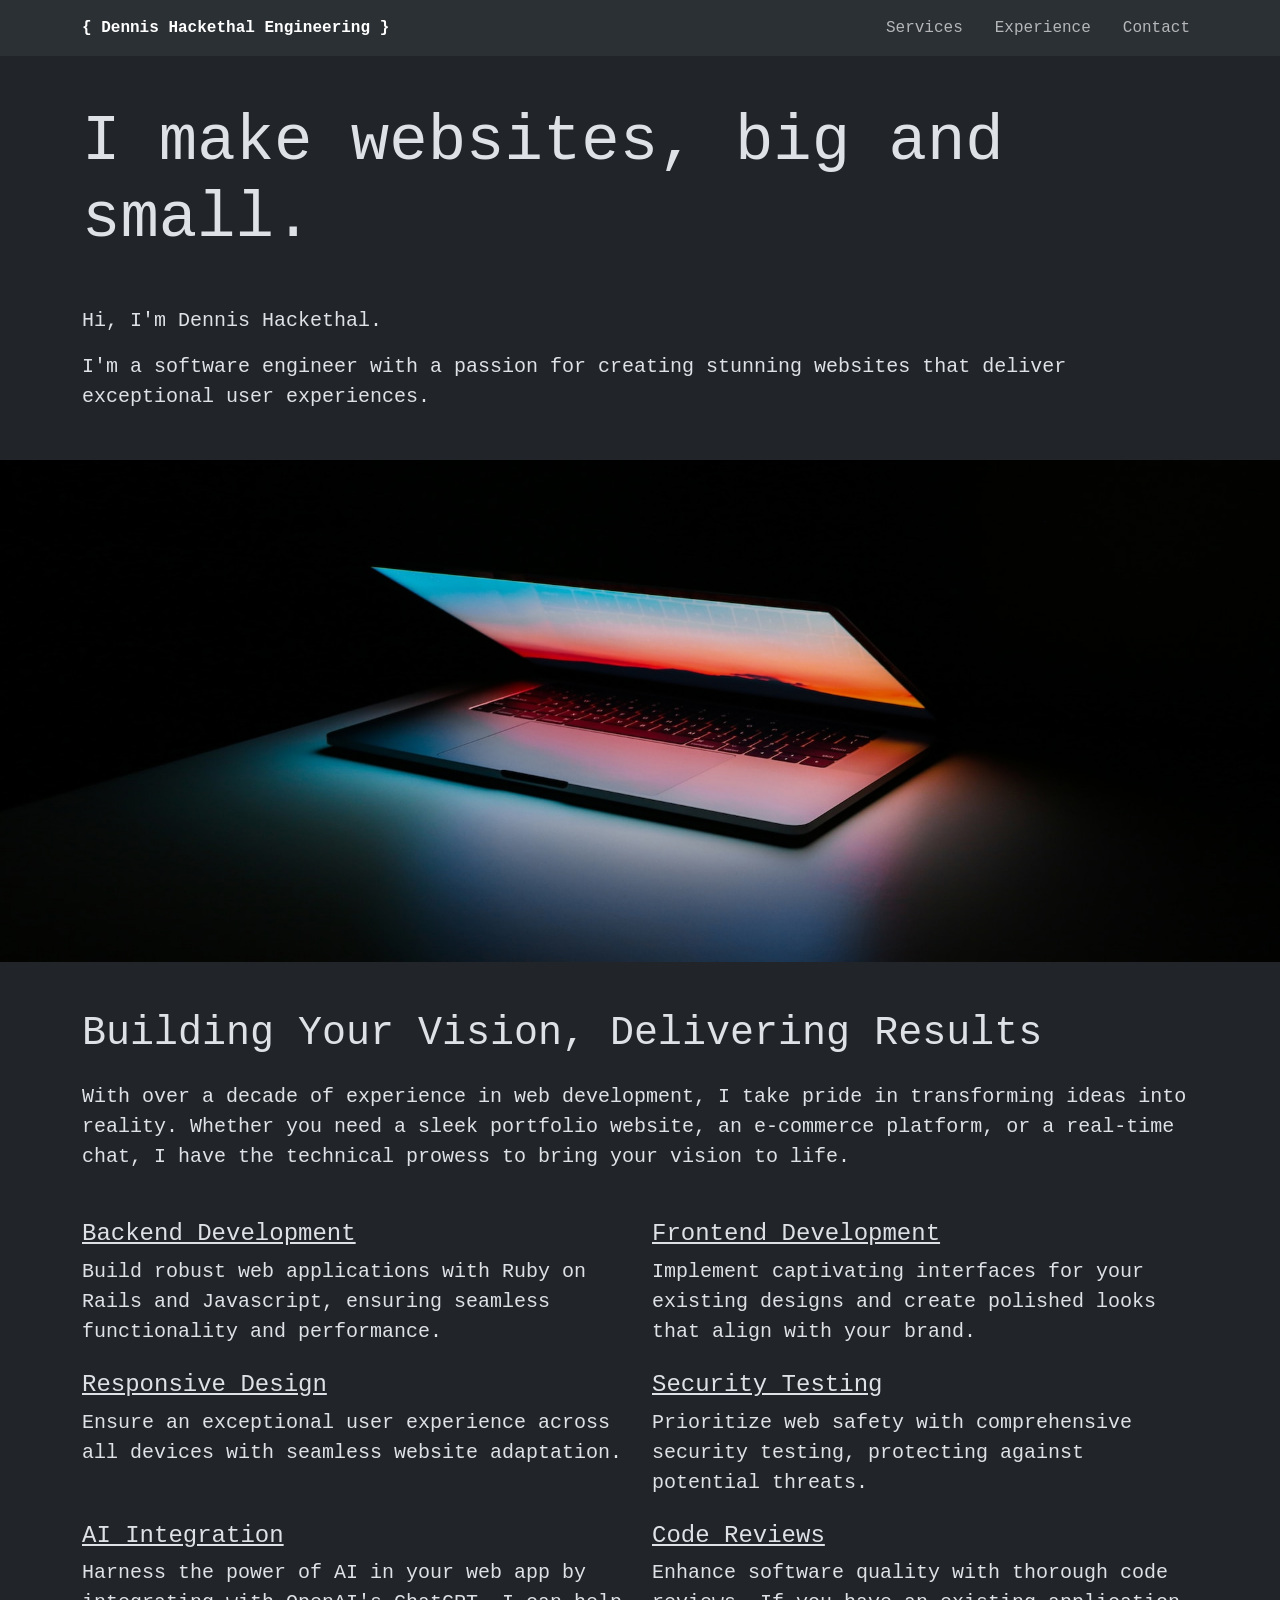
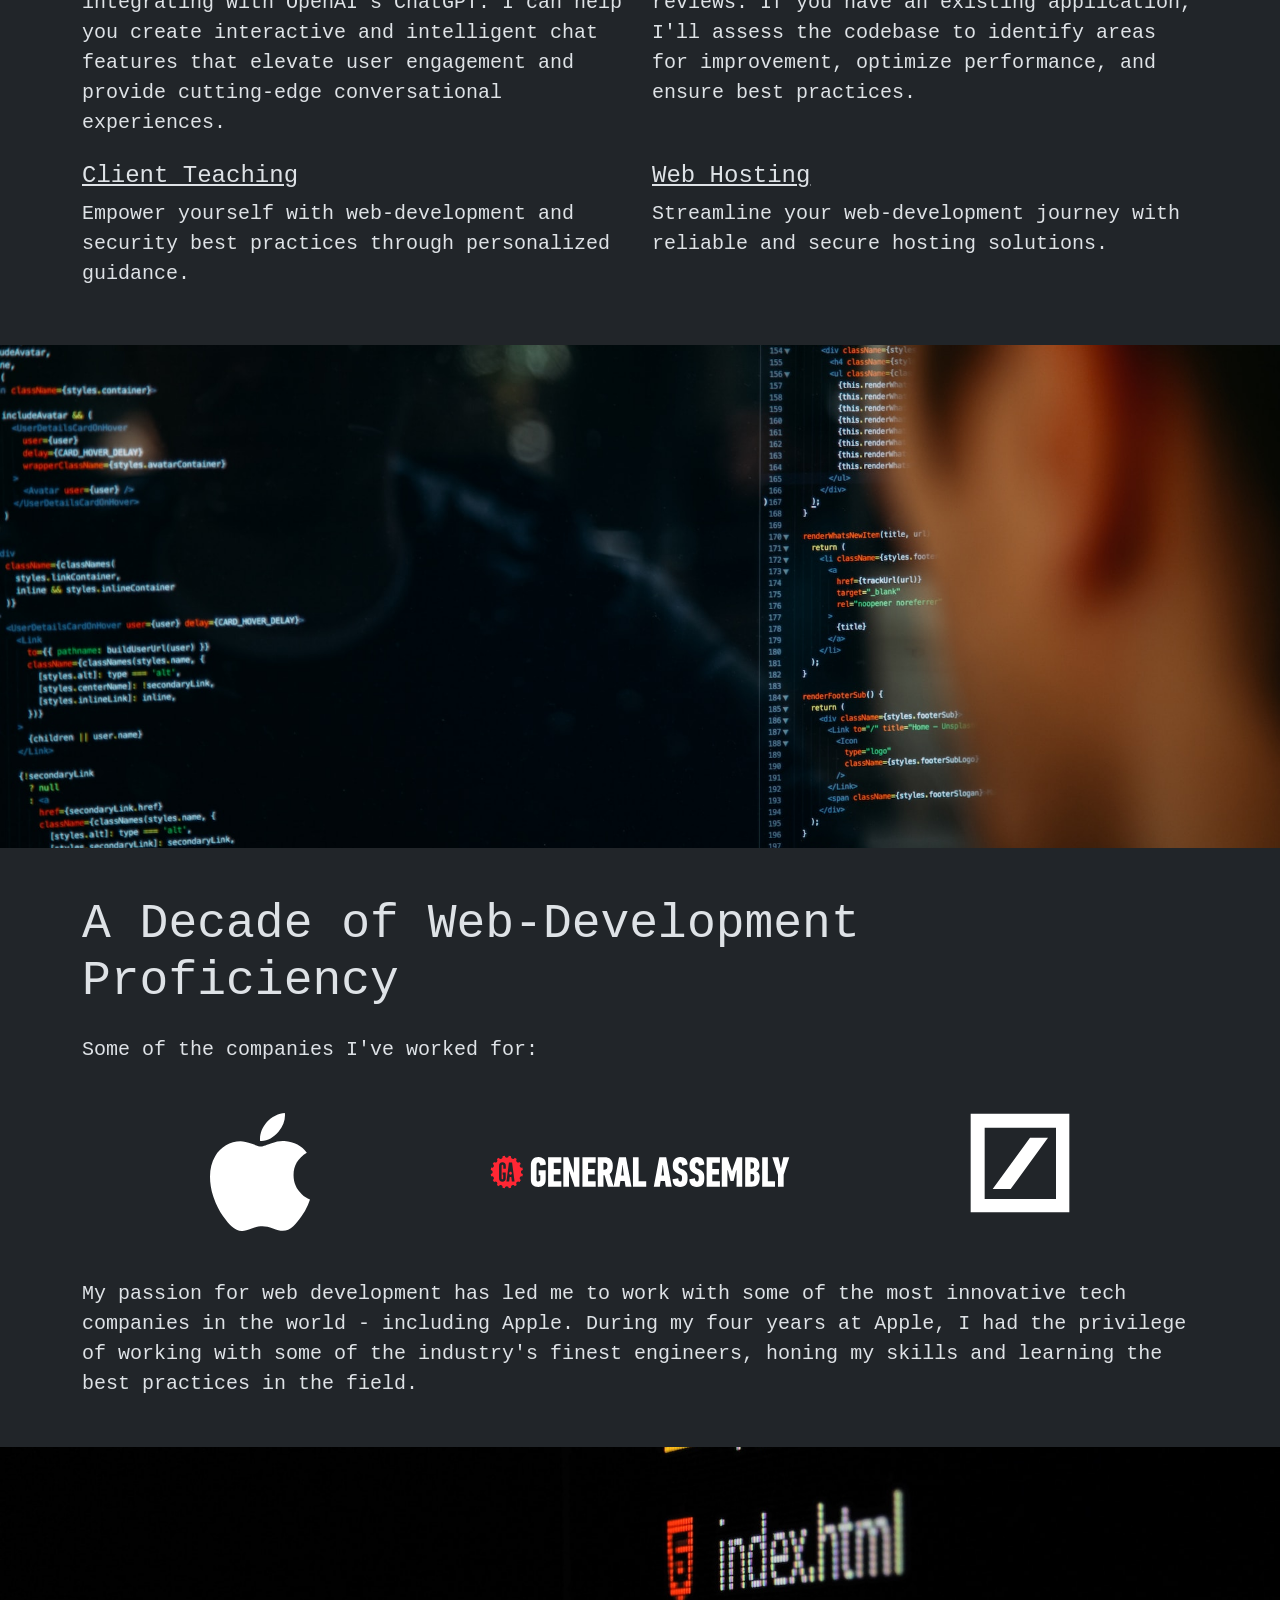
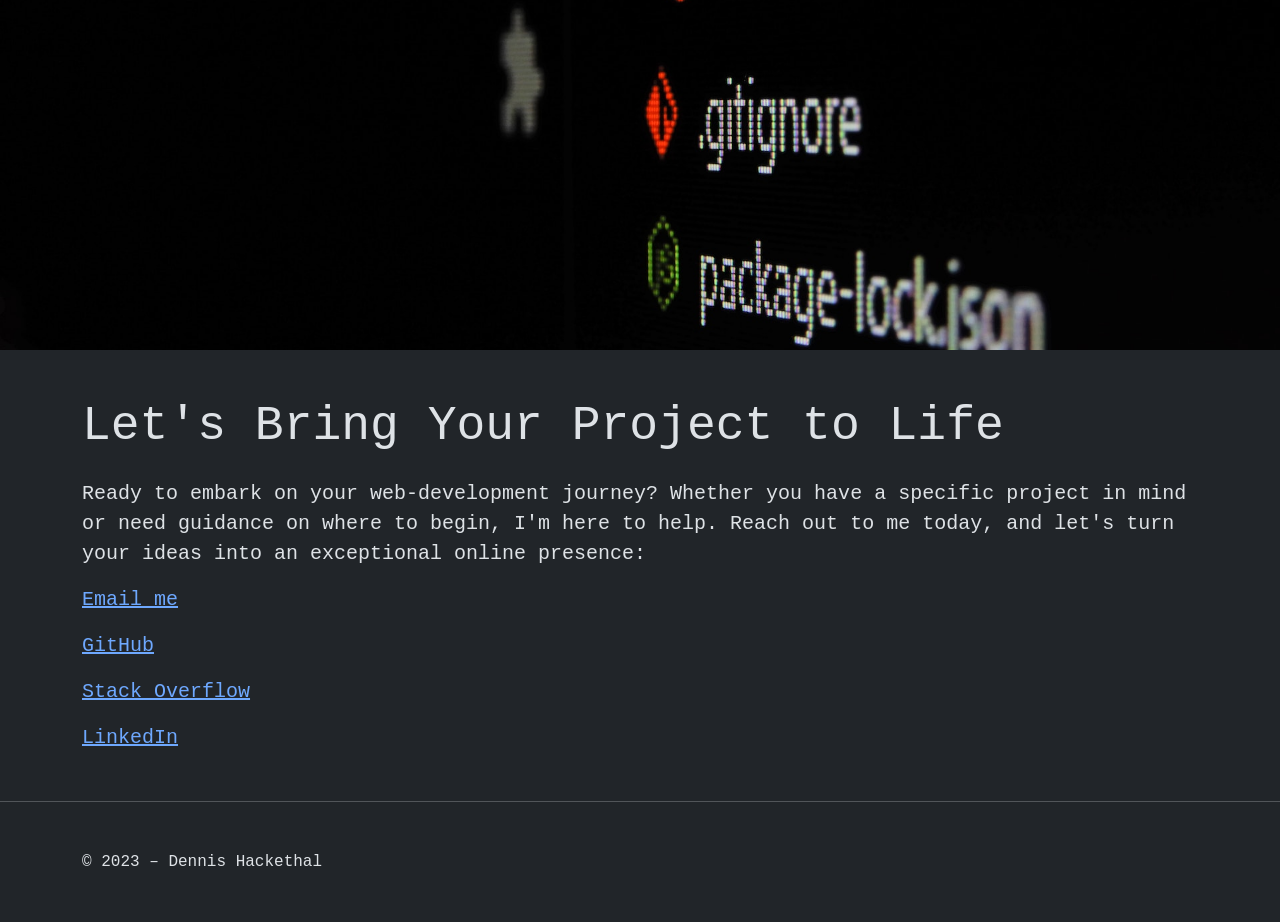
==== index.html @ 56d86771 "Improve copy" ====
<!DOCTYPE html>
<html lang="en" data-bs-theme="dark">
<head>
  <meta charset="utf-8">
  <meta name="viewport" content="width=device-width, initial-scale=1">
  <title>Dennis Hackethal Engineering</title>
  <link href="./bootstrap-5.3.1.min.css" rel="stylesheet">
  <link rel="stylesheet" type="text/css" href="./styles.css">
</head>
<body class="font-monospace">
  <nav class="navbar navbar-expand-lg bg-body-tertiary">
    <div class="container">
      <a class="navbar-brand fs-6 fw-bold" href="#home">{ Dennis Hackethal Engineering }</a>
      <div class="collapse navbar-collapse">
        <ul class="navbar-nav ms-auto mb-2 mb-lg-0">
          <li class="nav-item me-3">
            <a class="nav-link" href="#services">Services</a>
          </li>
          <li class="nav-item me-3">
            <a class="nav-link" href="#experience">Experience</a>
          </li>
          <li class="nav-item">
            <a class="nav-link" href="#contact">Contact</a>
          </li>
        </ul>
      </div>
    </div>
  </nav>

  <div id="home" class="container">
    <h1 class="display-3 my-5">I make websites, big and small.</h1>
    <p class="lead">Hi, I'm Dennis Hackethal.</p>
    <p class="lead">I'm a software engineer with a passion for creating stunning websites that deliver exceptional user experiences.</p>
  </div>

  <div class="container-fluid ratio my-5 banner-container">
    <div id="first-banner" class="banner" title="Ales Nesetril on Unsplash (https://unsplash.com/@alesnesetril)"></div>
  </div>

  <div id="services" class="container section">
    <h2 class="display-6 my-4">Building Your Vision, Delivering Results</h2>
    <p class="lead mb-5">With over a decade of experience in web development, I take pride in transforming ideas into reality. Whether you need a sleek portfolio website, an e-commerce platform, or a real-time chat, I have the technical prowess to bring your vision to life.</p>

    <div class="row lead mb-n3">
      <div class="col-12 col-md-6 mb-4">
        <h4>Backend Development</h4>
        <p class="mb-0">Build robust web applications with Ruby on Rails and Javascript, ensuring seamless functionality and performance.</p>
      </div>
      <div class="col-12 col-md-6 mb-4">
        <h4>Frontend Development</h4>
        <p class="mb-0">Implement captivating interfaces for your existing designs and create polished looks that align with your brand.</p>
      </div>
      <div class="col-12 col-md-6 mb-4">
        <h4>Responsive Design</h4>
        <p class="mb-0">Ensure an exceptional user experience across all devices with seamless website adaptation.</p>
      </div>
      <div class="col-12 col-md-6 mb-4">
        <h4>Security Testing</h4>
        <p class="mb-0">Prioritize web safety with comprehensive security testing, protecting against potential threats.</p>
      </div>
      <div class="col-12 col-md-6 mb-4">
        <h4>AI Integration</h4>
        <p class="mb-0">Harness the power of AI in your web app by integrating with OpenAI's ChatGPT. I can help you create interactive and intelligent chat features that elevate user engagement and provide cutting-edge conversational experiences.</p>
      </div>
      <div class="col-12 col-md-6 mb-4">
        <h4>Code Reviews</h4>
        <p class="mb-0">Enhance software quality with thorough code reviews. If you have an existing application, I'll assess the codebase to identify areas for improvement, optimize performance, and ensure best practices.</p>
      </div>
      <div class="col-12 col-md-6 mb-4">
        <h4>Client Teaching</h4>
        <p class="mb-0">Empower yourself with web-development and security best practices through personalized guidance.</p>
      </div>
      <div class="col-12 col-md-6 mb-4">
        <h4>Web Hosting</h4>
        <p class="mb-0">Streamline your web-development journey with reliable and secure hosting solutions.</p>
      </div>
    </div>
  </div>

  <div class="container-fluid ratio my-5 banner-container">
    <div id="second-banner" class="banner" title="charlesdeluvio on Unsplash (https://unsplash.com/@charlesdeluvio)"></div>
  </div>

  <div id="experience" class="container section">
    <h2 class="display-5 my-4">A Decade of Web-Development Proficiency</h2>

    <p class="lead">Some of the companies I've worked for:</p>

    <div class="text-center mt-5 row">
      <div class="col-12 col-md-2 offset-md-1 mb-5">
        <img src="./images/Apple_logo_white.svg" width="100" title="Apple (source: https://commons.wikimedia.org/wiki/File:Apple_logo_white.svg)">
      </div>
      <div class="col-12 col-md-6 mb-5 d-flex flex-column justify-content-center align-items-center">
        <img src="./images/General_Assembly_logo.svg" width="300" title="General Assembly (modification of https://en.wikipedia.org/wiki/File:General_Assembly_logo.svg)">
      </div>
      <div class="col-12 col-md-2 mb-5">
        <img src="./images/Deutsche_Bank_logo_without_wordmark.svg" width="100" title="Deutsche Bank (modication of https://commons.wikimedia.org/wiki/File:Deutsche_Bank_logo_without_wordmark.svg)">
      </div>
    </div>

    <p class="lead">My passion for web development has led me to work with some of the most innovative tech companies in the world - including Apple. During my four years at Apple, I had the privilege of working with some of the industry's finest engineers, honing my skills and learning the best practices in the field.</p>
  </div>

  <div class="container-fluid ratio my-5 banner-container">
    <div id="third-banner" class="banner" title="Gabriel Heinzer on Unsplash (https://unsplash.com/@6heinz3r)"></div>
  </div>

  <div id="contact" class="container section">
    <h2 class="display-5 my-4">Let's Bring Your Project to Life</h2>
    <p class="lead">Ready to embark on your web-development journey? Whether you have a specific project in mind or need guidance on where to begin, I'm here to help. Reach out to me today, and let's turn your ideas into an exceptional online presence:</p>
    <p class="lead"><a href="mailto:engineering@dennishackethal.com">Email me</a></p>
    <p class="lead"><a href="https://github.com/dchacke">GitHub</a></p>
    <p class="lead"><a href="https://stackoverflow.com/users/1371131/dennis-hackethal">Stack Overflow</a></p>
    <p class="lead"><a href="https://www.linkedin.com/in/hackethal">LinkedIn</a></p>
  </div>

  <hr class="my-4 my-lg-5">

  <div class="container mb-4 my-lg-5">
    <footer>© 2023 – Dennis Hackethal</footer>
  </div>
</body>
</html>
---- styles.css ----
body {
  overscroll-behavior-y: none;
}

h4 {
  text-decoration: underline;
}

.banner-container {
  --bs-aspect-ratio: 75%;
}

.banner {
  background-size: cover;
}

#first-banner {
  background: no-repeat center/100% url("./images/ales-nesetril-Im7lZjxeLhg-unsplash.jpg");
}

#second-banner {
  background: no-repeat center/100% url("./images/charlesdeluvio-pjAH2Ax4uWk-unsplash.jpg");
}

#third-banner {
  background: no-repeat center/100% url("./images/gabriel-heinzer-EUzk9BIEq6M-unsplash.jpg");
}

.section {
  scroll-margin-top: 2rem;
}

.mb-n3 {
  margin-bottom: -1rem !important;
}

/* sm */
@media (min-width: 576px) {
  .banner-container {
    --bs-aspect-ratio: 60%;
  }
}

/* md */
@media (min-width: 768px) {
  .banner-container {
    --bs-aspect-ratio: 40%;
  }
}
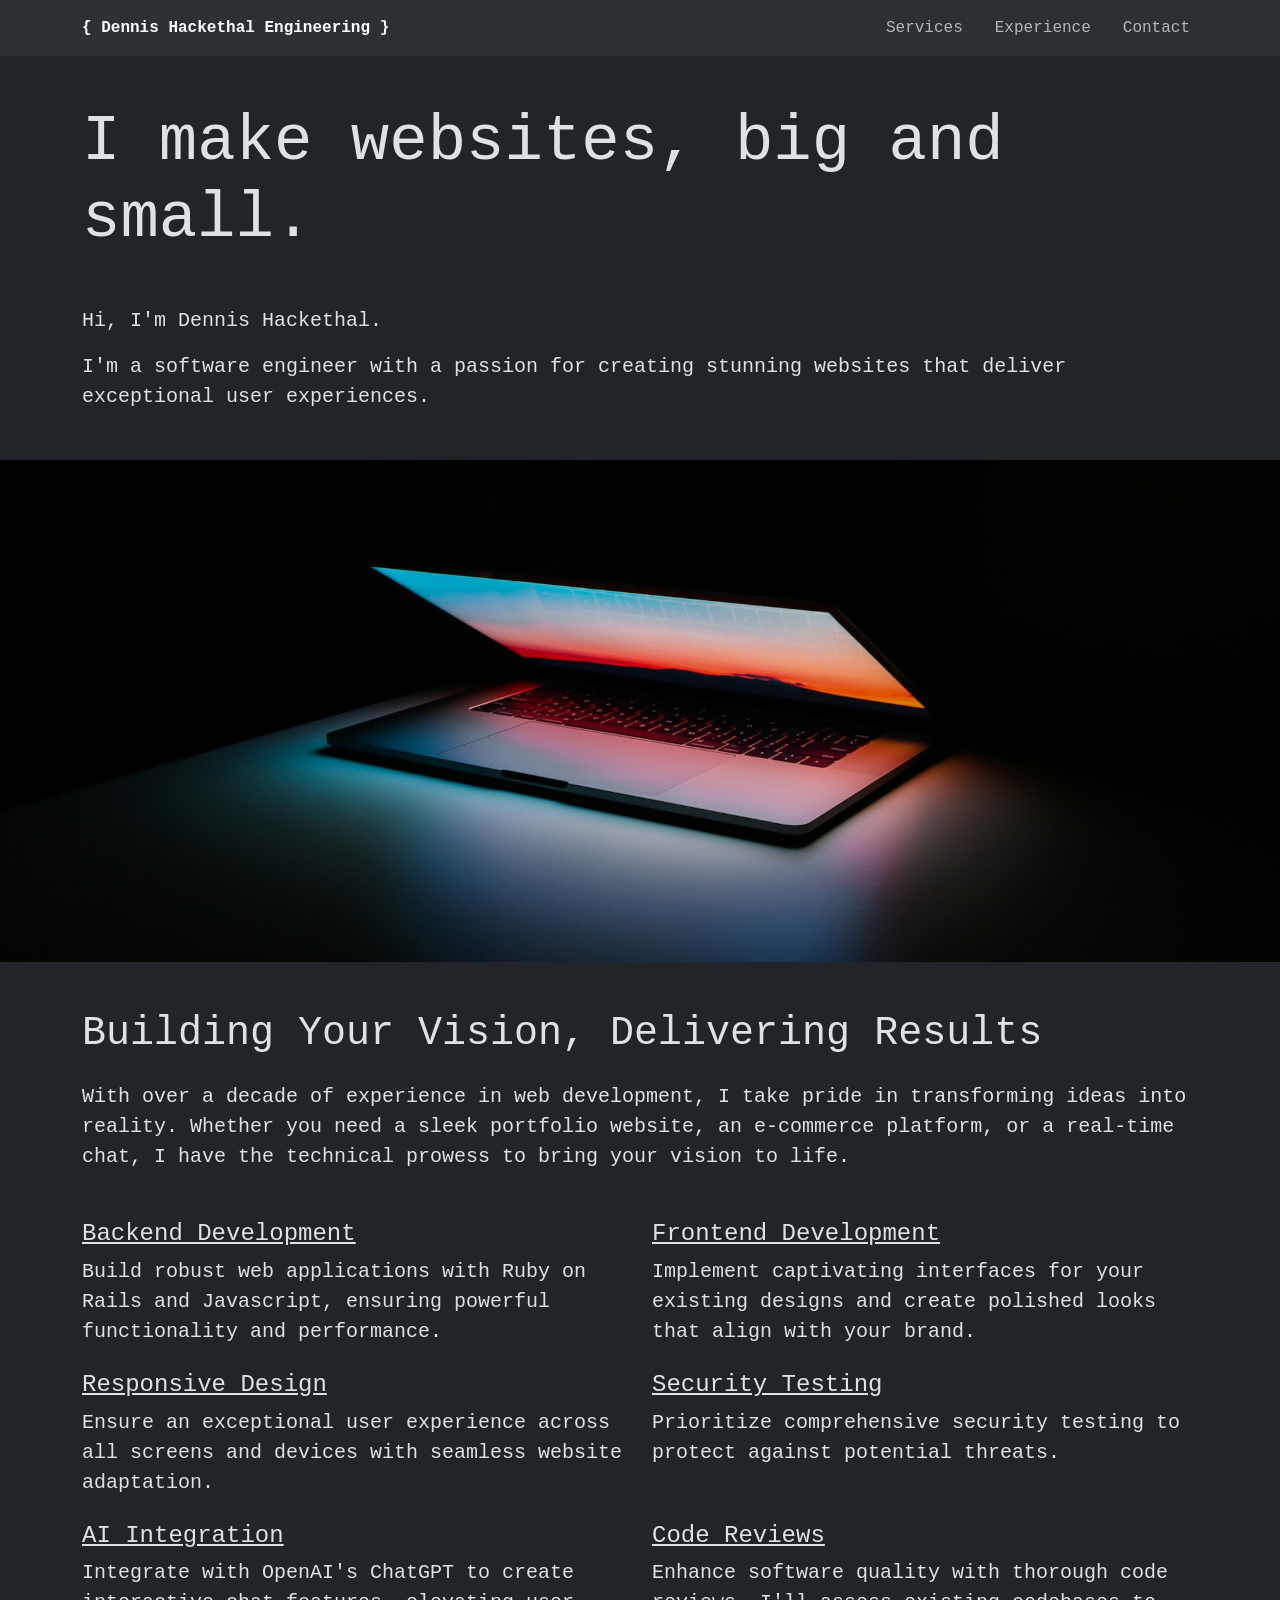
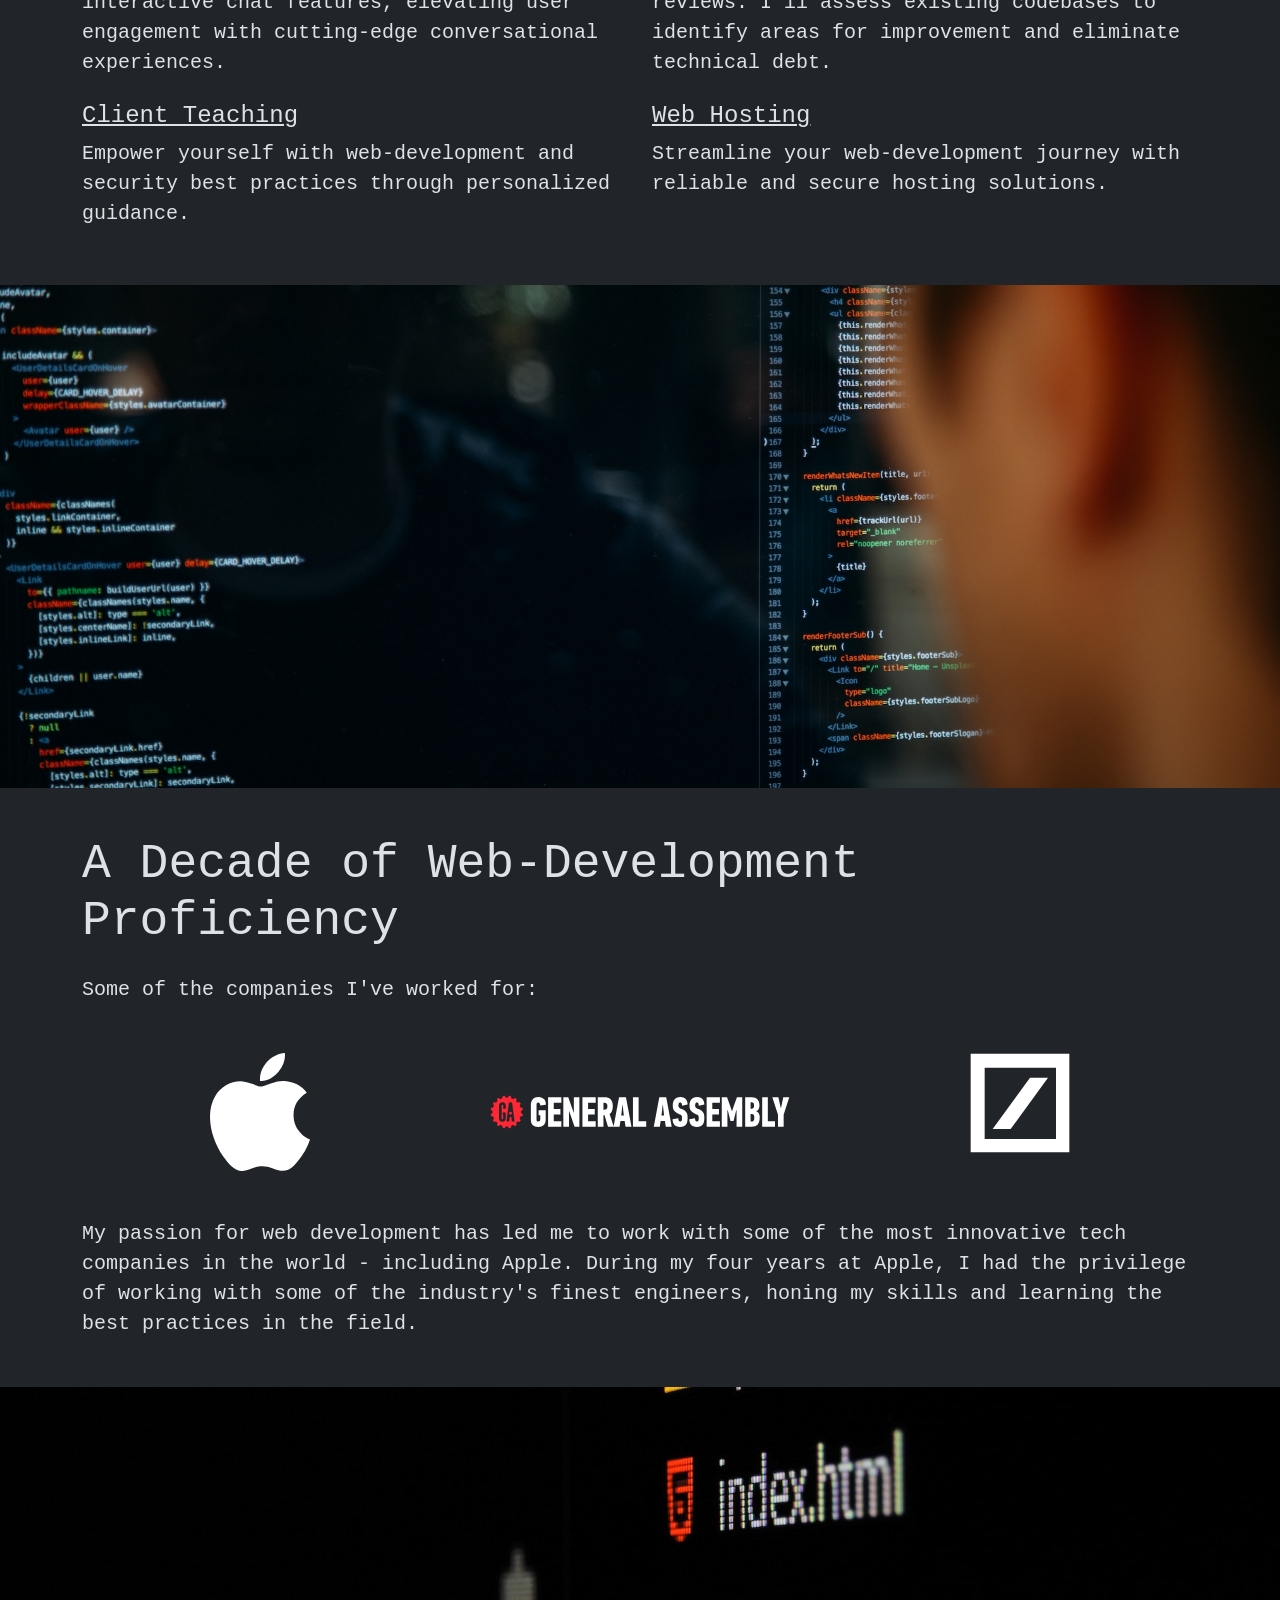
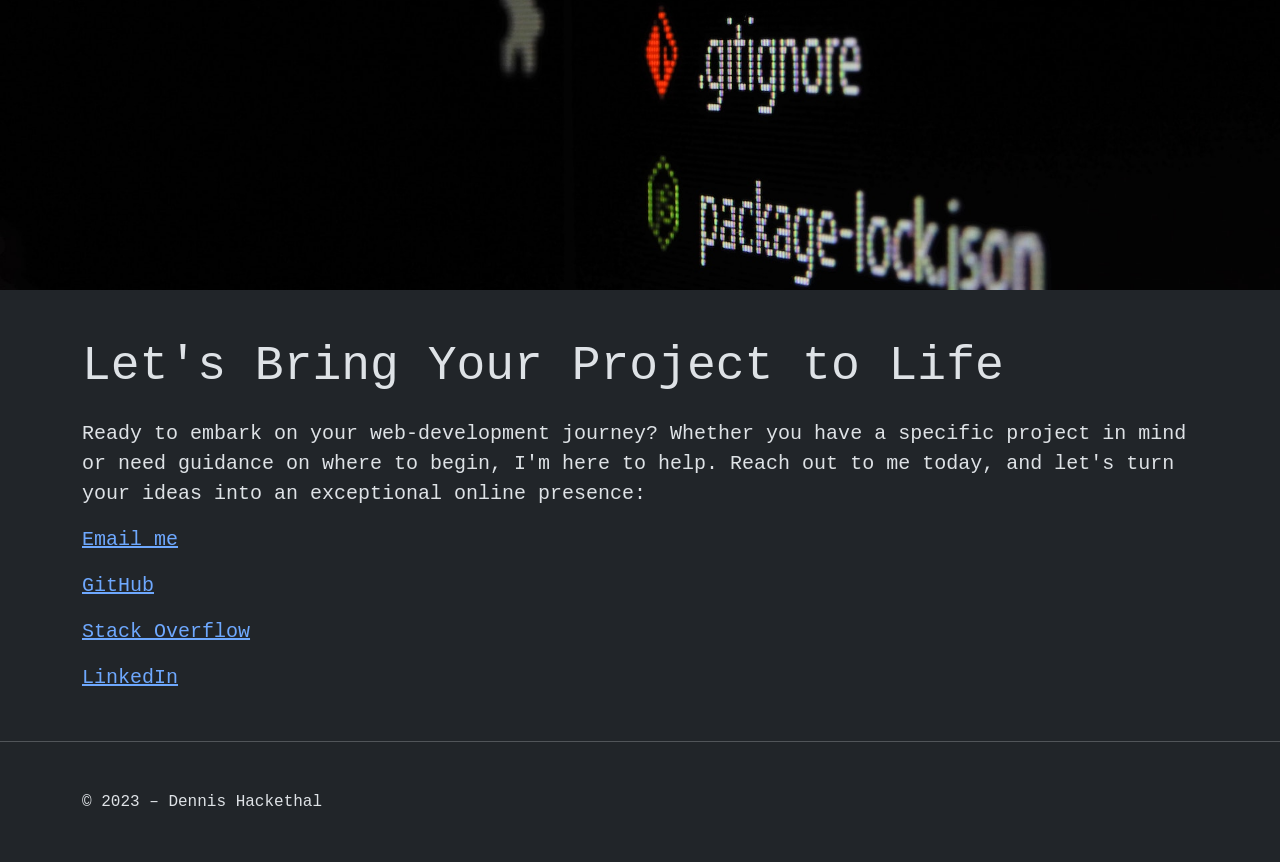
==== commit 9c7a8731: "Improve copy some more" ====
--- a/index.html
+++ b/index.html
@@ -44,7 +44,7 @@
     <div class="row lead mb-n3">
       <div class="col-12 col-md-6 mb-4">
         <h4>Backend Development</h4>
-        <p class="mb-0">Build robust web applications with Ruby on Rails and Javascript, ensuring seamless functionality and performance.</p>
+        <p class="mb-0">Build robust web applications with Ruby on Rails and Javascript, ensuring powerful functionality and performance.</p>
       </div>
       <div class="col-12 col-md-6 mb-4">
         <h4>Frontend Development</h4>
@@ -52,19 +52,19 @@
       </div>
       <div class="col-12 col-md-6 mb-4">
         <h4>Responsive Design</h4>
-        <p class="mb-0">Ensure an exceptional user experience across all devices with seamless website adaptation.</p>
+        <p class="mb-0">Ensure an exceptional user experience across all screens and devices with seamless website adaptation.</p>
       </div>
       <div class="col-12 col-md-6 mb-4">
         <h4>Security Testing</h4>
-        <p class="mb-0">Prioritize web safety with comprehensive security testing, protecting against potential threats.</p>
+        <p class="mb-0">Prioritize comprehensive security testing to protect against potential threats.</p>
       </div>
       <div class="col-12 col-md-6 mb-4">
         <h4>AI Integration</h4>
-        <p class="mb-0">Harness the power of AI in your web app by integrating with OpenAI's ChatGPT. I can help you create interactive and intelligent chat features that elevate user engagement and provide cutting-edge conversational experiences.</p>
+        <p class="mb-0">Integrate with OpenAI's ChatGPT to create interactive chat features, elevating user engagement with cutting-edge conversational experiences.</p>
       </div>
       <div class="col-12 col-md-6 mb-4">
         <h4>Code Reviews</h4>
-        <p class="mb-0">Enhance software quality with thorough code reviews. If you have an existing application, I'll assess the codebase to identify areas for improvement, optimize performance, and ensure best practices.</p>
+        <p class="mb-0">Enhance software quality with thorough code reviews. I'll assess existing codebases to identify areas for improvement and eliminate technical debt.</p>
       </div>
       <div class="col-12 col-md-6 mb-4">
         <h4>Client Teaching</h4>
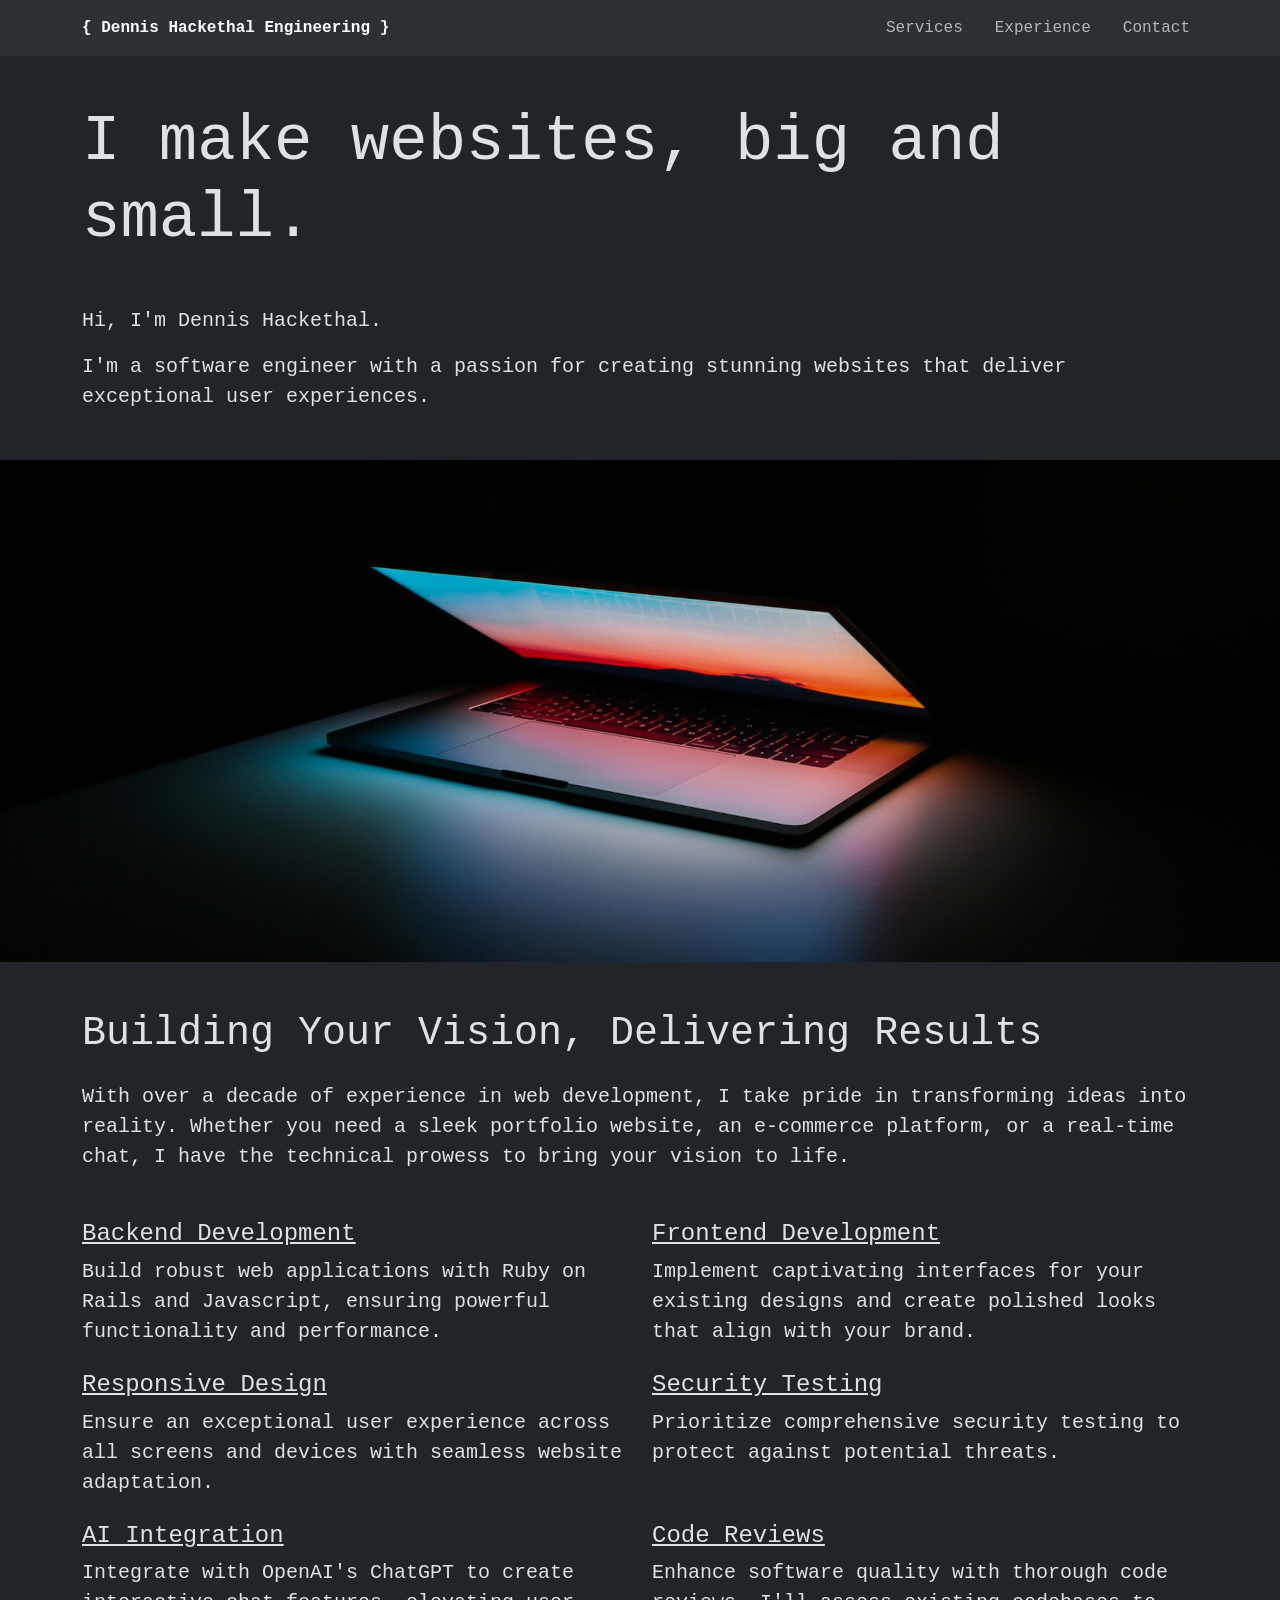
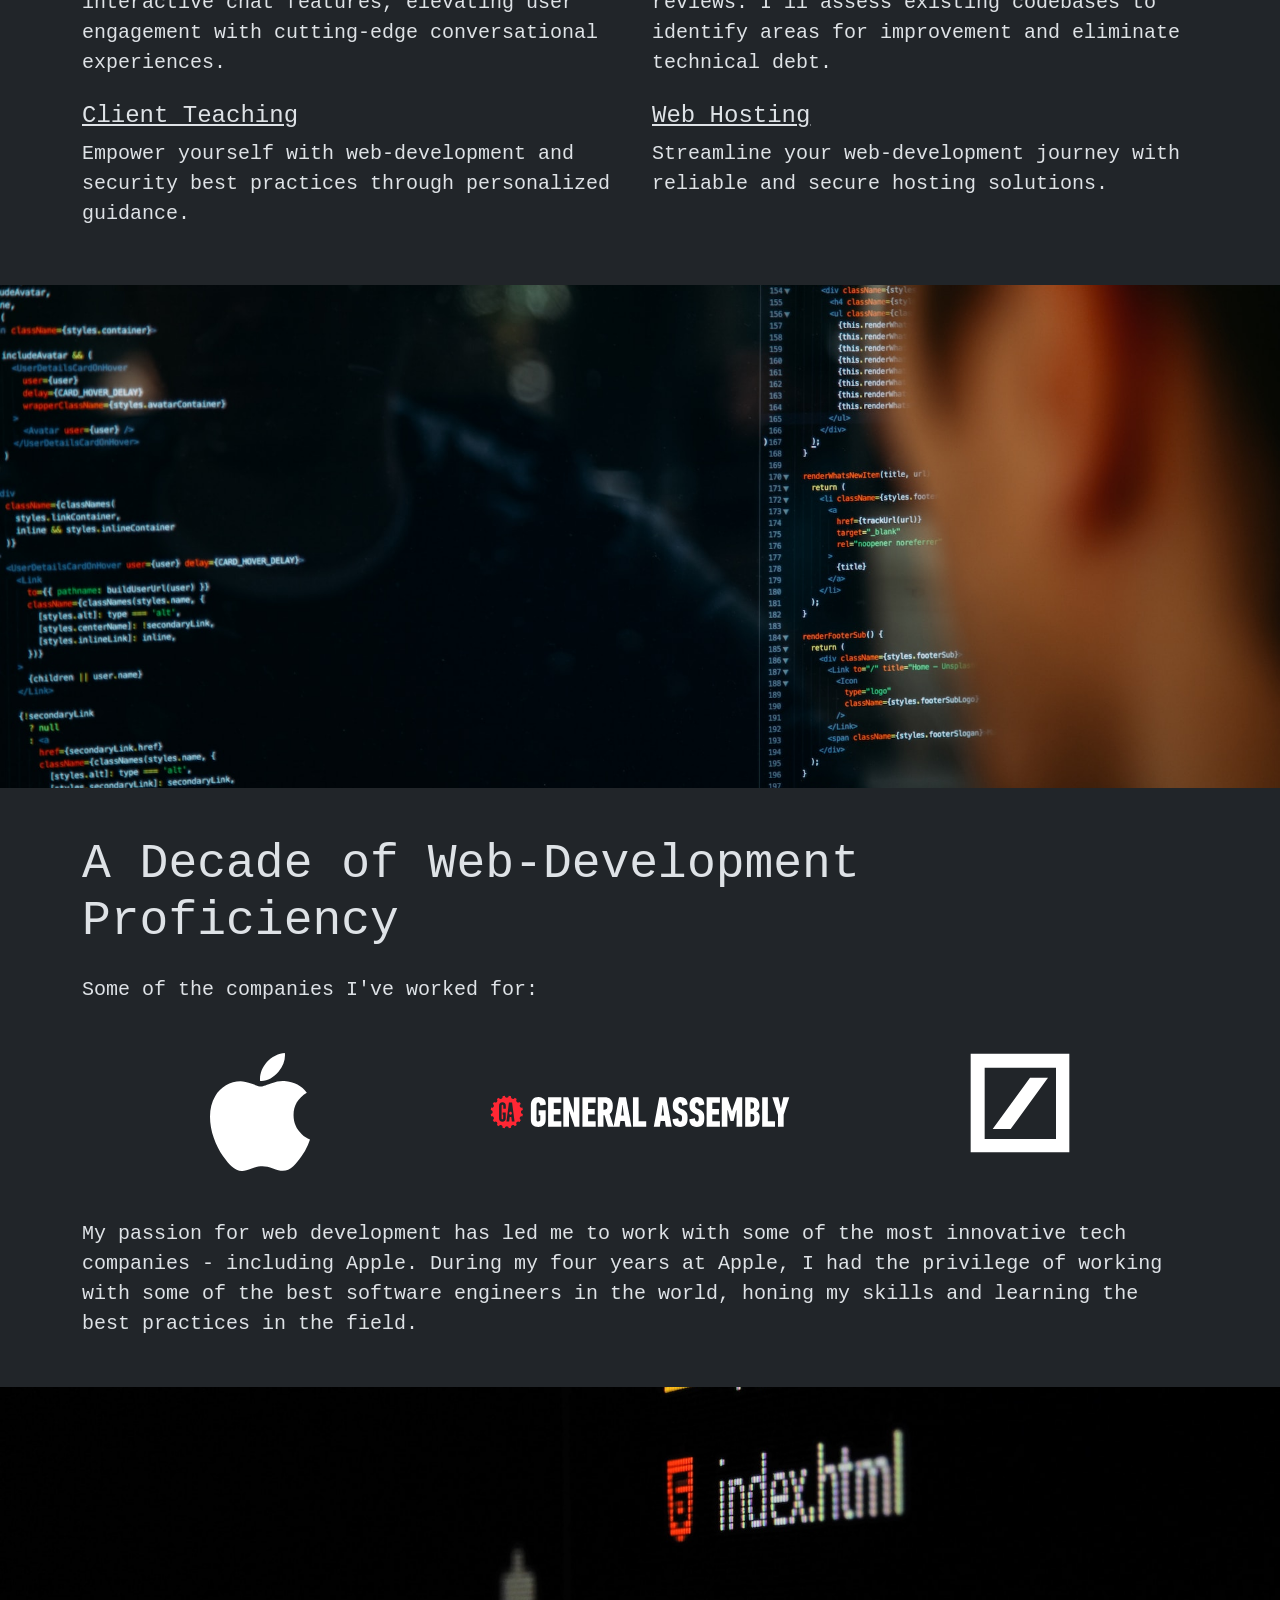
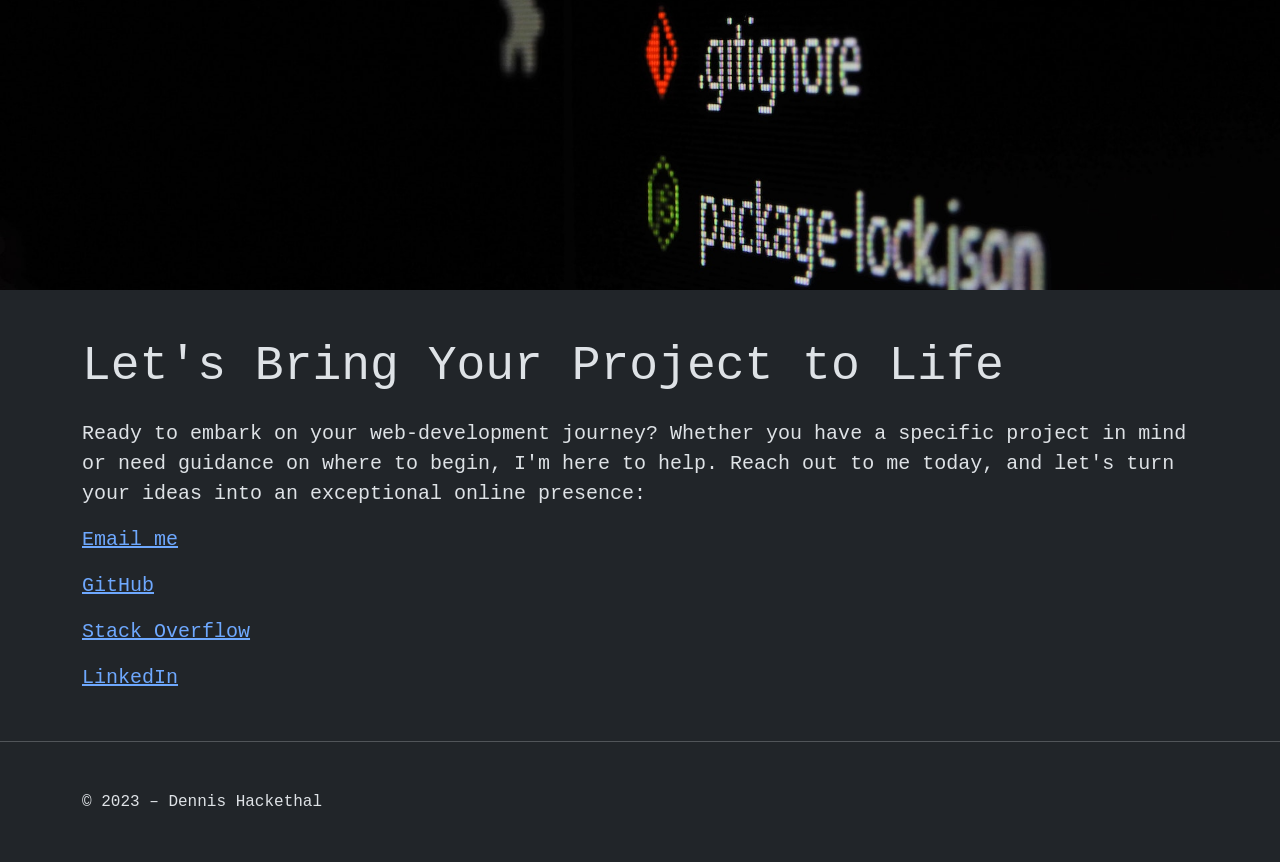
==== commit 2dc9b8fb: "Improve copy some more" ====
--- a/index.html
+++ b/index.html
@@ -98,7 +98,7 @@
       </div>
     </div>
 
-    <p class="lead">My passion for web development has led me to work with some of the most innovative tech companies in the world - including Apple. During my four years at Apple, I had the privilege of working with some of the industry's finest engineers, honing my skills and learning the best practices in the field.</p>
+    <p class="lead">My passion for web development has led me to work with some of the most innovative tech companies - including Apple. During my four years at Apple, I had the privilege of working with some of the best software engineers in the world, honing my skills and learning the best practices in the field.</p>
   </div>
 
   <div class="container-fluid ratio my-5 banner-container">
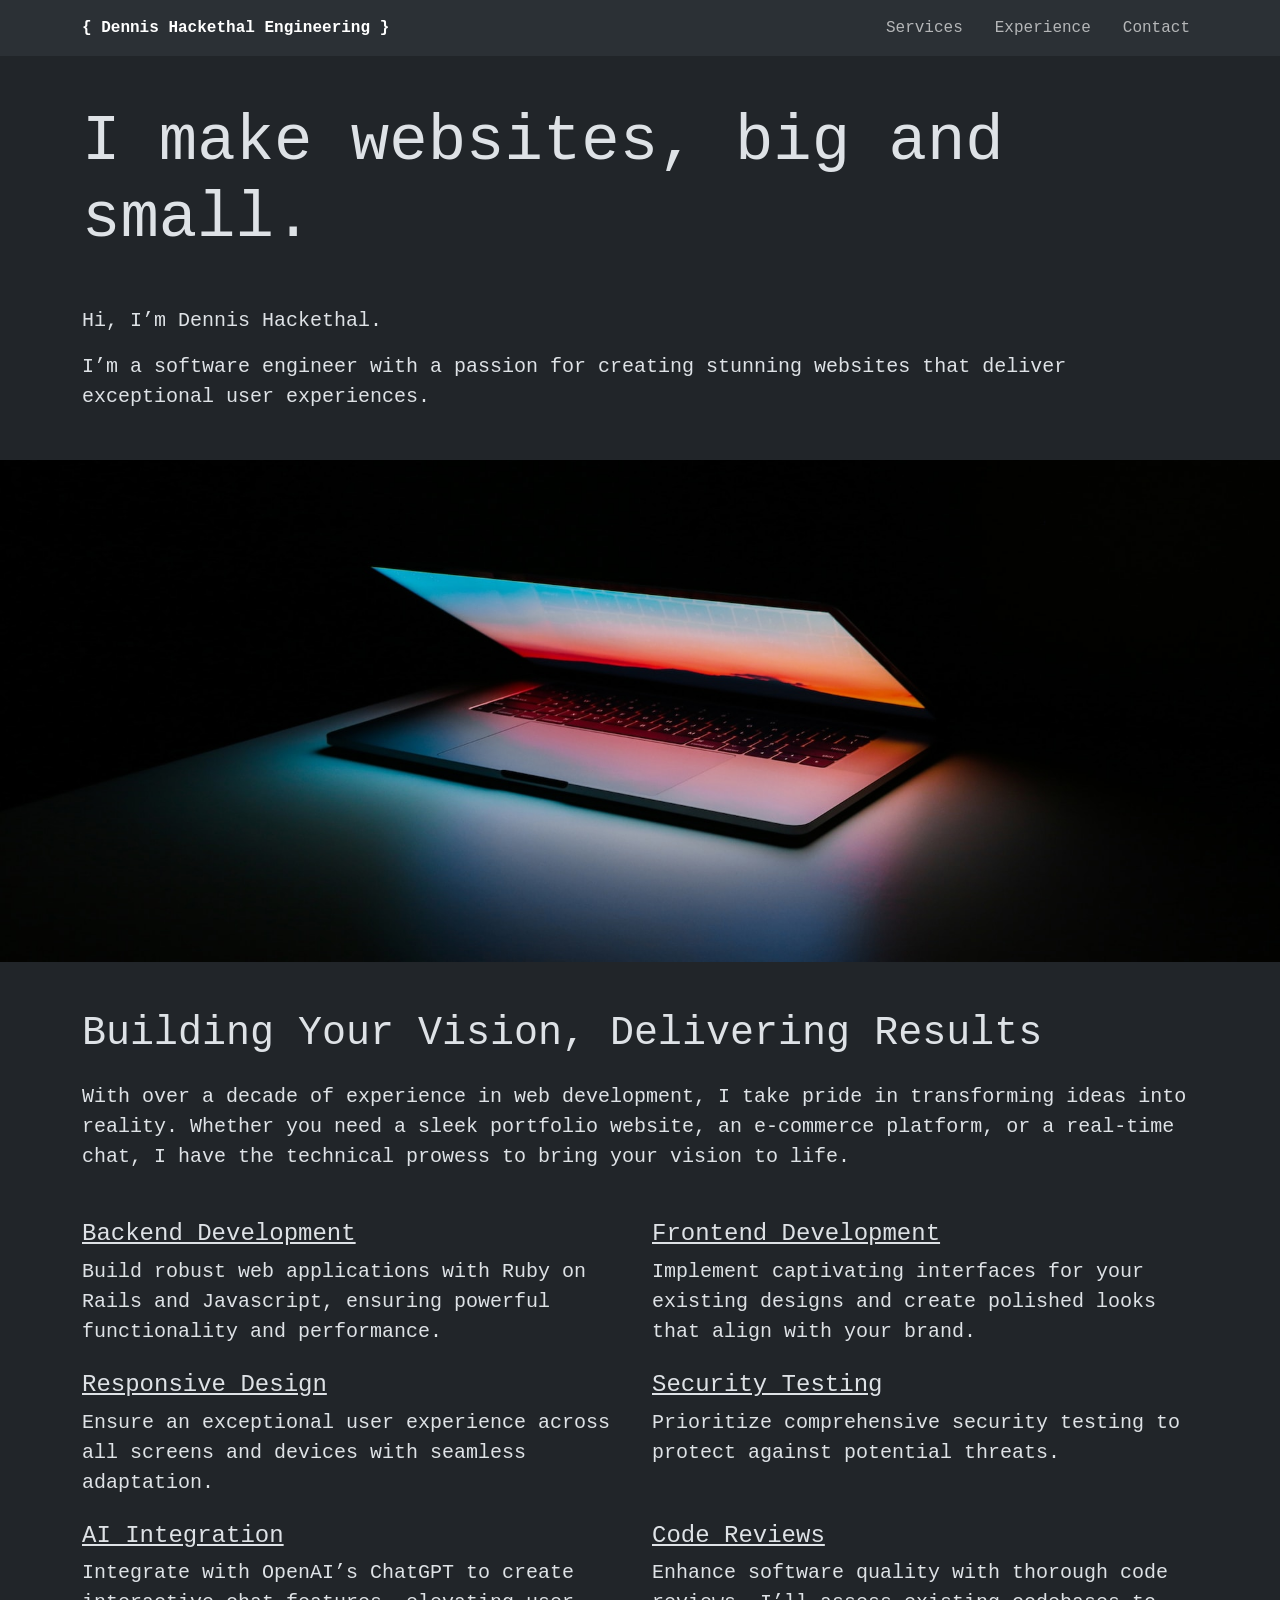
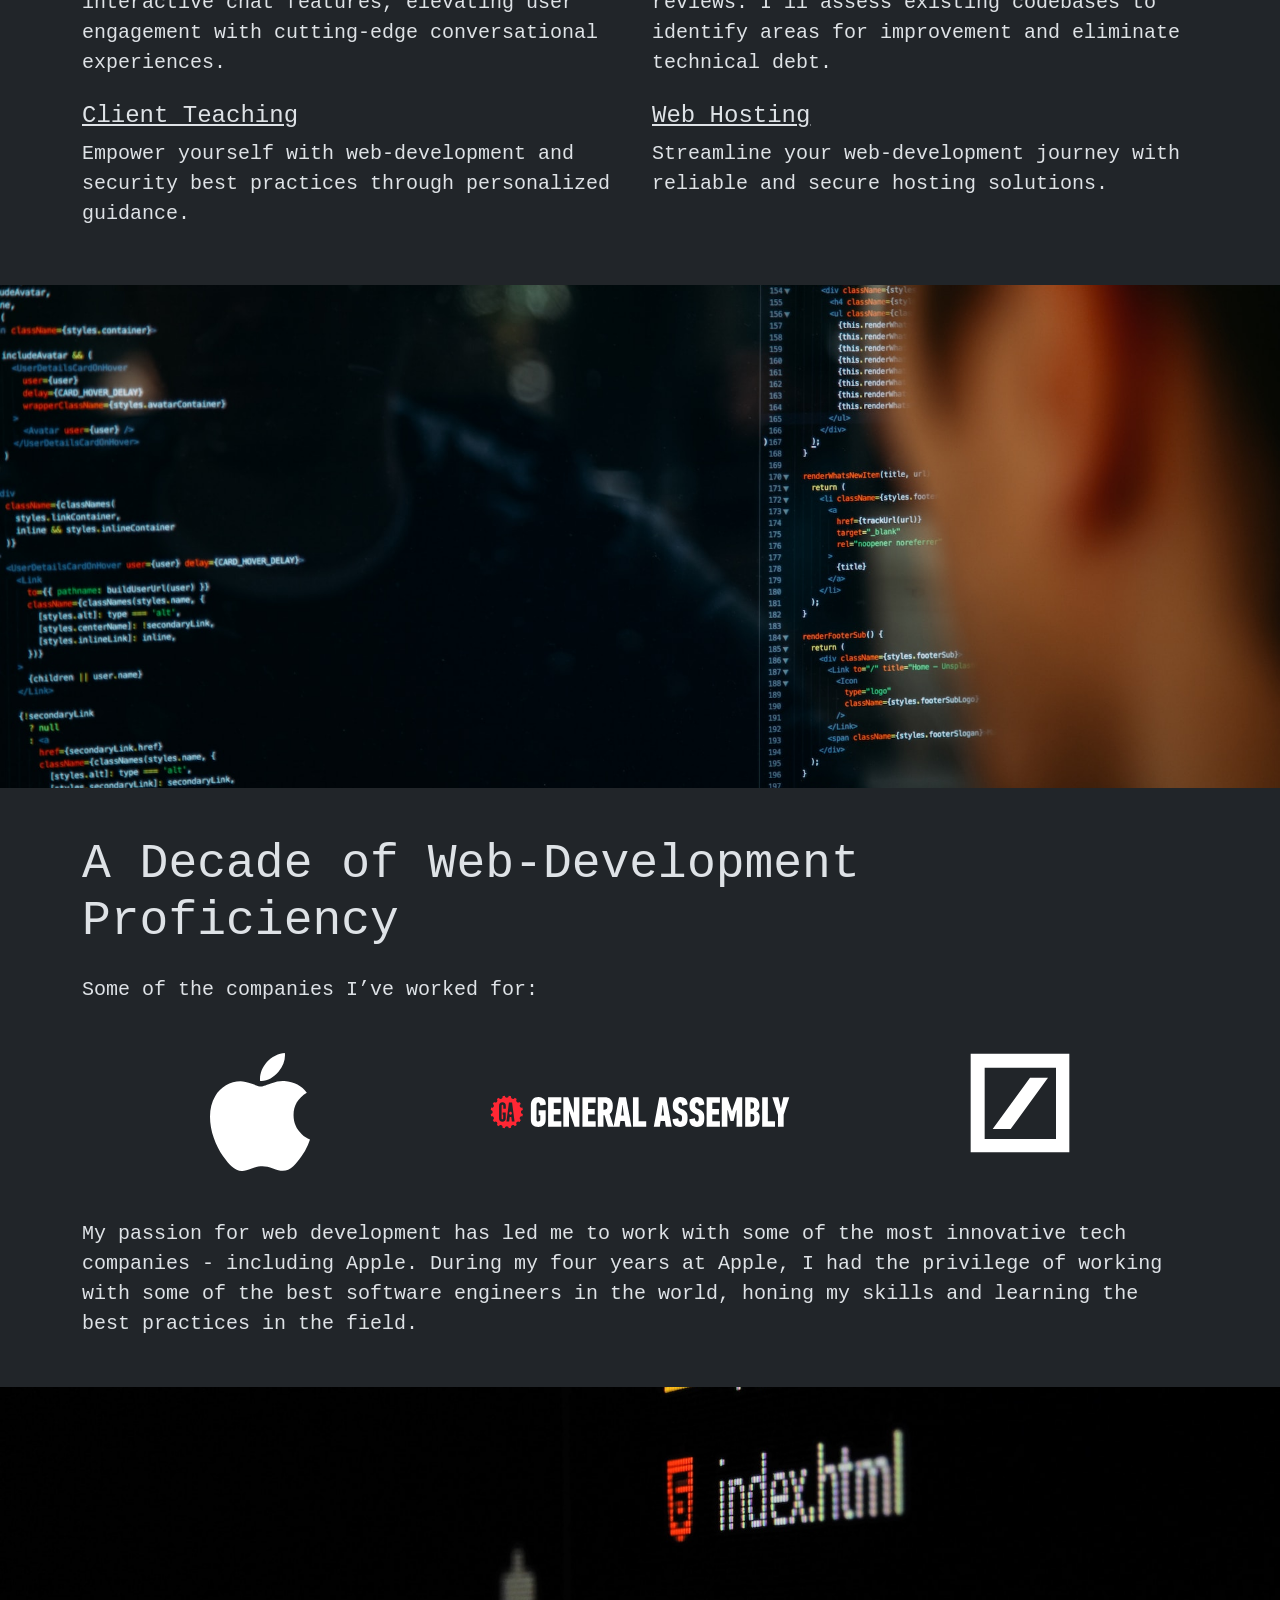
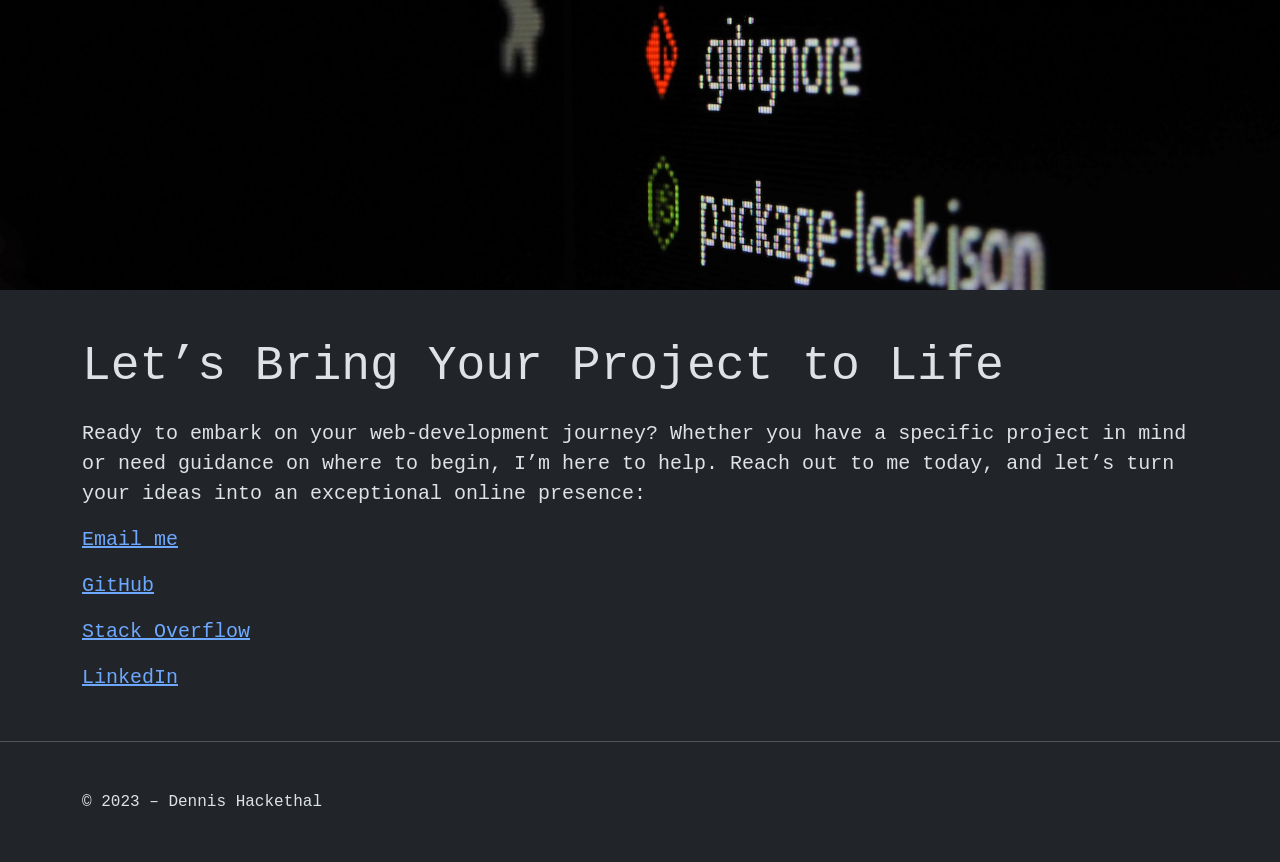
==== commit 22958801: "Use curly quotes and improve copy" ====
--- a/index.html
+++ b/index.html
@@ -29,8 +29,8 @@
 
   <div id="home" class="container">
     <h1 class="display-3 my-5">I make websites, big and small.</h1>
-    <p class="lead">Hi, I'm Dennis Hackethal.</p>
-    <p class="lead">I'm a software engineer with a passion for creating stunning websites that deliver exceptional user experiences.</p>
+    <p class="lead">Hi, I’m Dennis Hackethal.</p>
+    <p class="lead">I’m a software engineer with a passion for creating stunning websites that deliver exceptional user experiences.</p>
   </div>
 
   <div class="container-fluid ratio my-5 banner-container">
@@ -52,7 +52,7 @@
       </div>
       <div class="col-12 col-md-6 mb-4">
         <h4>Responsive Design</h4>
-        <p class="mb-0">Ensure an exceptional user experience across all screens and devices with seamless website adaptation.</p>
+        <p class="mb-0">Ensure an exceptional user experience across all screens and devices with seamless adaptation.</p>
       </div>
       <div class="col-12 col-md-6 mb-4">
         <h4>Security Testing</h4>
@@ -60,11 +60,11 @@
       </div>
       <div class="col-12 col-md-6 mb-4">
         <h4>AI Integration</h4>
-        <p class="mb-0">Integrate with OpenAI's ChatGPT to create interactive chat features, elevating user engagement with cutting-edge conversational experiences.</p>
+        <p class="mb-0">Integrate with OpenAI’s ChatGPT to create interactive chat features, elevating user engagement with cutting-edge conversational experiences.</p>
       </div>
       <div class="col-12 col-md-6 mb-4">
         <h4>Code Reviews</h4>
-        <p class="mb-0">Enhance software quality with thorough code reviews. I'll assess existing codebases to identify areas for improvement and eliminate technical debt.</p>
+        <p class="mb-0">Enhance software quality with thorough code reviews. I’ll assess existing codebases to identify areas for improvement and eliminate technical debt.</p>
       </div>
       <div class="col-12 col-md-6 mb-4">
         <h4>Client Teaching</h4>
@@ -84,7 +84,7 @@
   <div id="experience" class="container section">
     <h2 class="display-5 my-4">A Decade of Web-Development Proficiency</h2>
 
-    <p class="lead">Some of the companies I've worked for:</p>
+    <p class="lead">Some of the companies I’ve worked for:</p>
 
     <div class="text-center mt-5 row">
       <div class="col-12 col-md-2 offset-md-1 mb-5">
@@ -106,8 +106,8 @@
   </div>
 
   <div id="contact" class="container section">
-    <h2 class="display-5 my-4">Let's Bring Your Project to Life</h2>
-    <p class="lead">Ready to embark on your web-development journey? Whether you have a specific project in mind or need guidance on where to begin, I'm here to help. Reach out to me today, and let's turn your ideas into an exceptional online presence:</p>
+    <h2 class="display-5 my-4">Let’s Bring Your Project to Life</h2>
+    <p class="lead">Ready to embark on your web-development journey? Whether you have a specific project in mind or need guidance on where to begin, I’m here to help. Reach out to me today, and let’s turn your ideas into an exceptional online presence:</p>
     <p class="lead"><a href="mailto:engineering@dennishackethal.com">Email me</a></p>
     <p class="lead"><a href="https://github.com/dchacke">GitHub</a></p>
     <p class="lead"><a href="https://stackoverflow.com/users/1371131/dennis-hackethal">Stack Overflow</a></p>
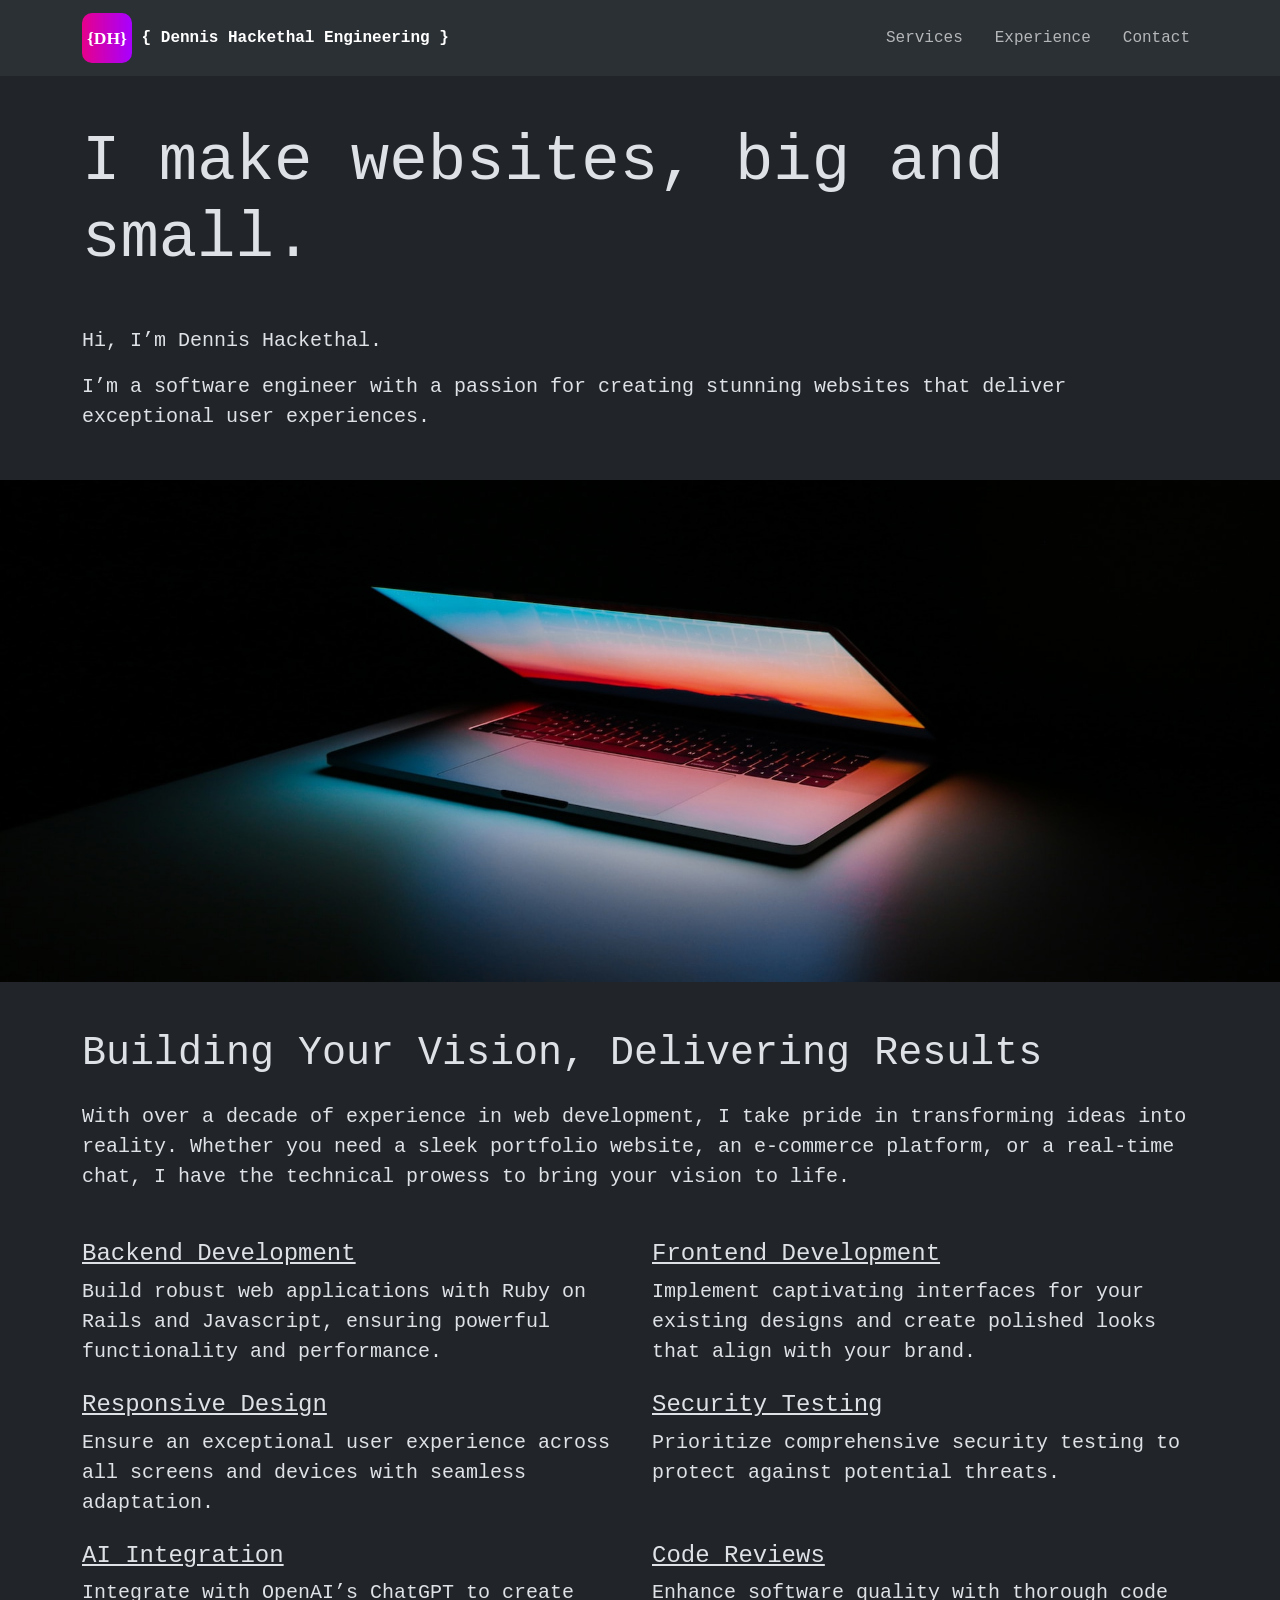
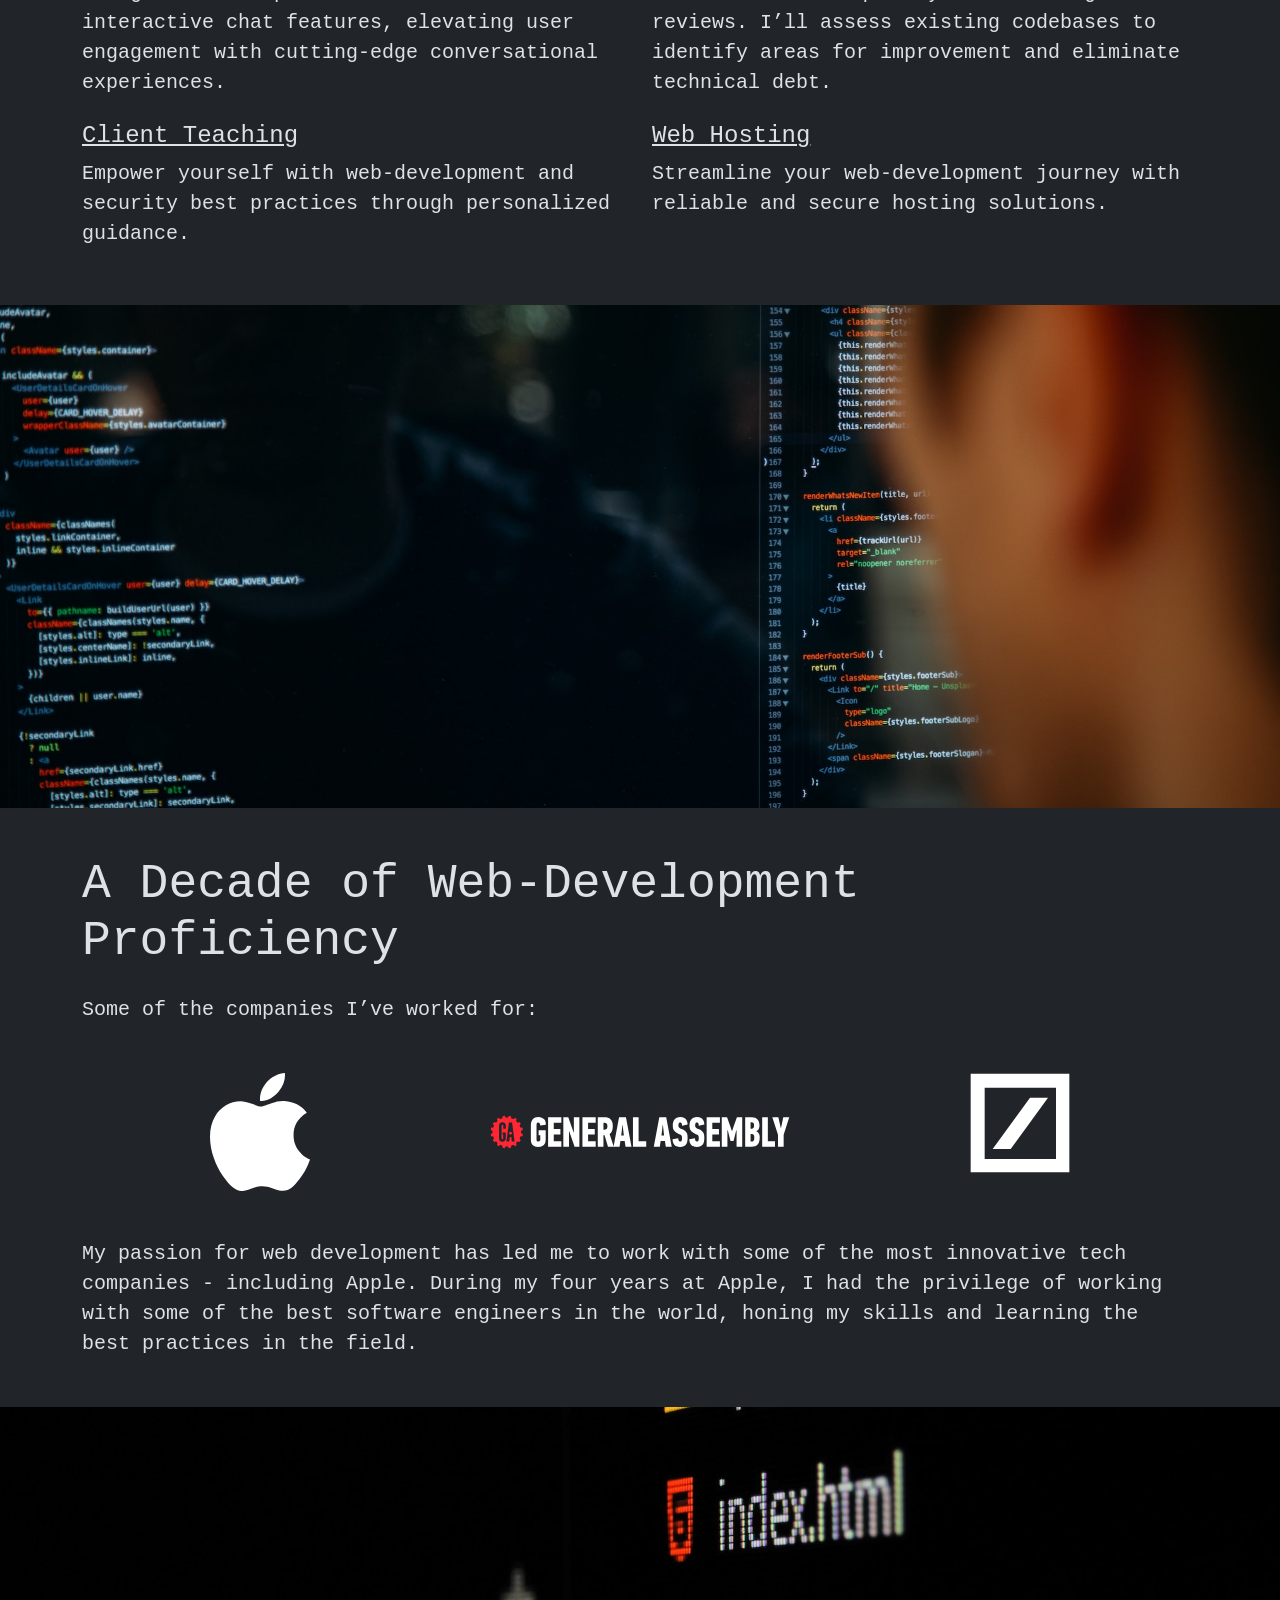
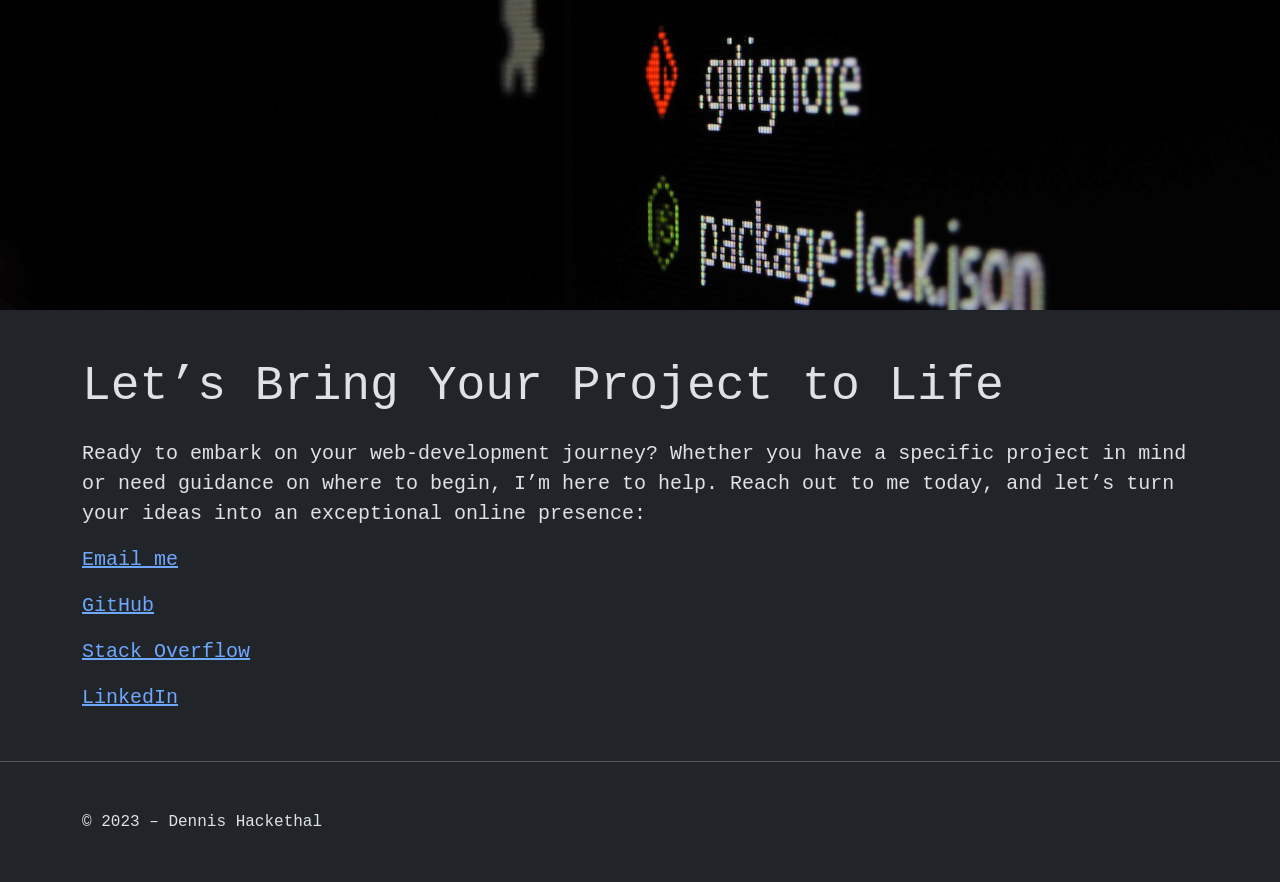
==== commit 9532f54f: "Use logo in navbar as brand image" ====
--- a/index.html
+++ b/index.html
@@ -10,7 +10,10 @@
 <body class="font-monospace">
   <nav class="navbar navbar-expand-lg bg-body-tertiary">
     <div class="container">
-      <a class="navbar-brand fs-6 fw-bold" href="#home">{ Dennis Hackethal Engineering }</a>
+      <a class="navbar-brand fs-6 fw-bold" href="#home">
+        <img src="./images/logo.svg" width="50" height="50">
+        { Dennis Hackethal Engineering }
+      </a>
       <div class="collapse navbar-collapse">
         <ul class="navbar-nav ms-auto mb-2 mb-lg-0">
           <li class="nav-item me-3">
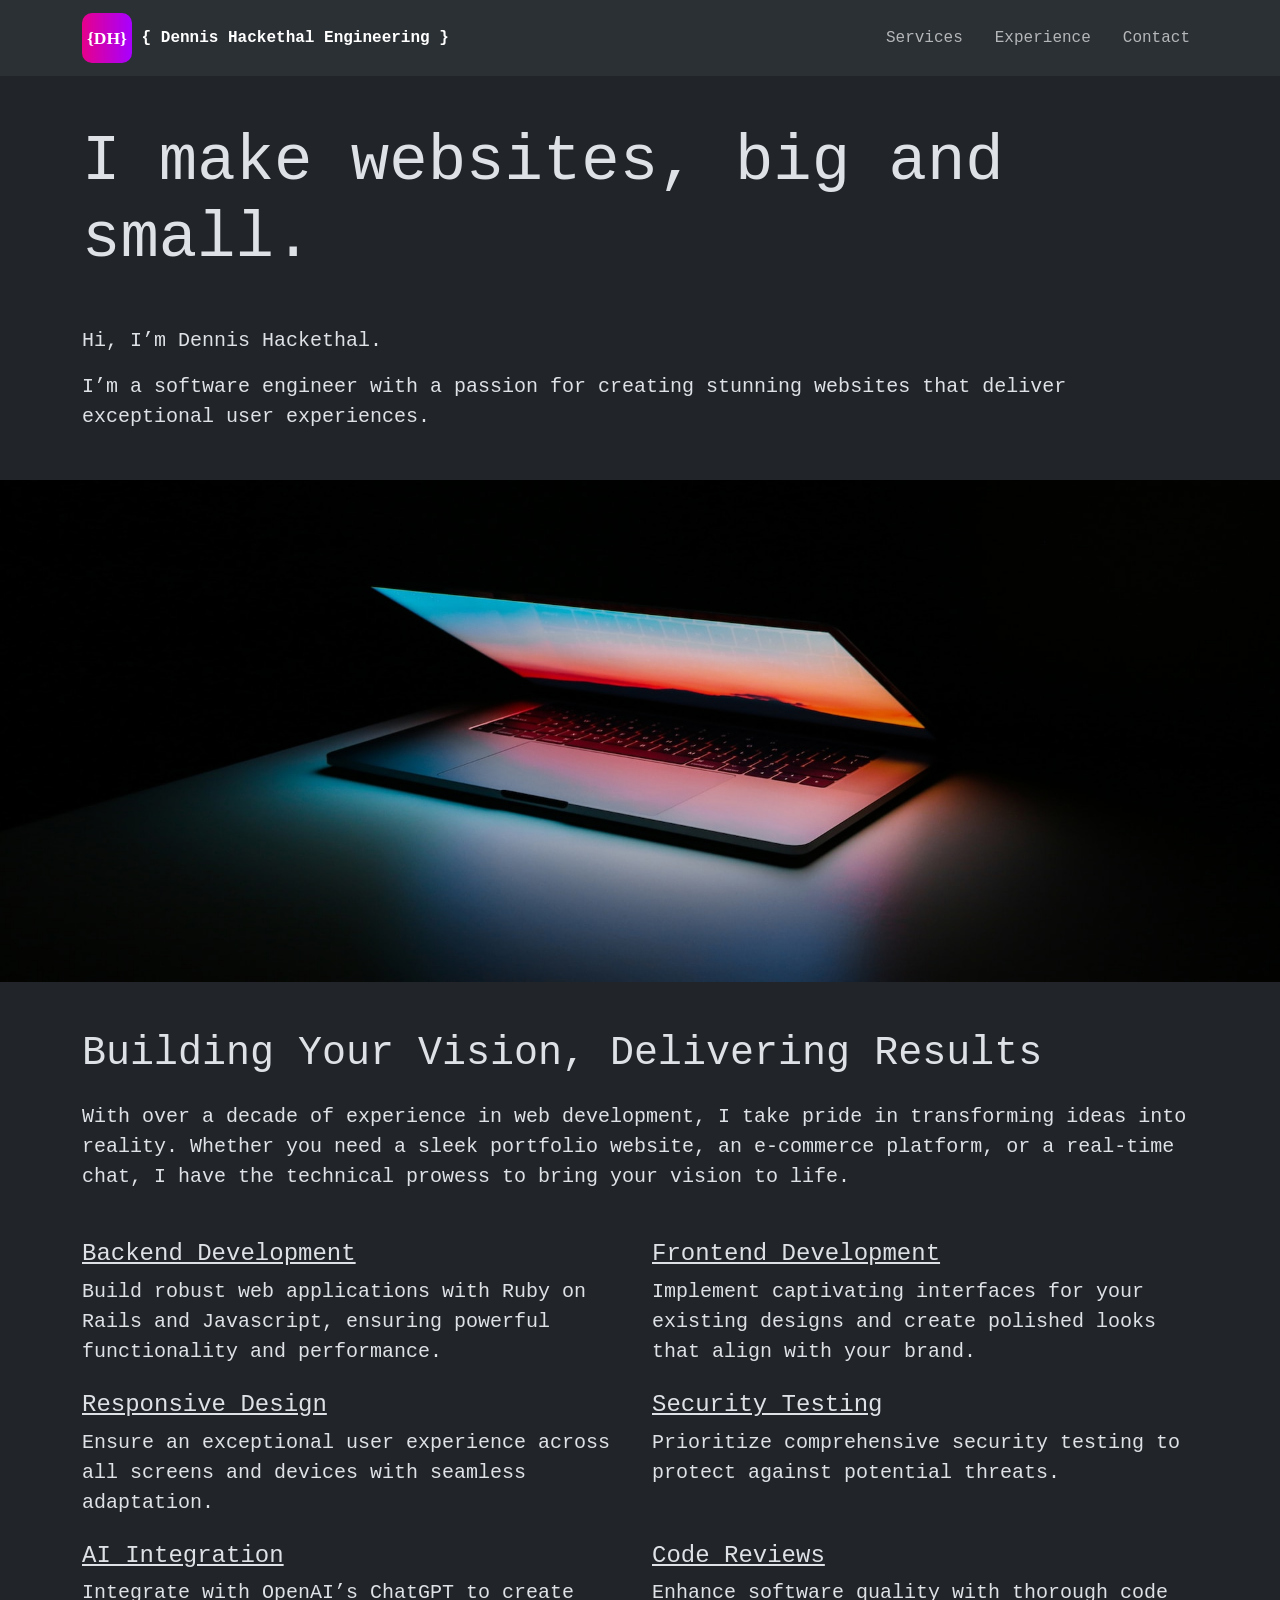
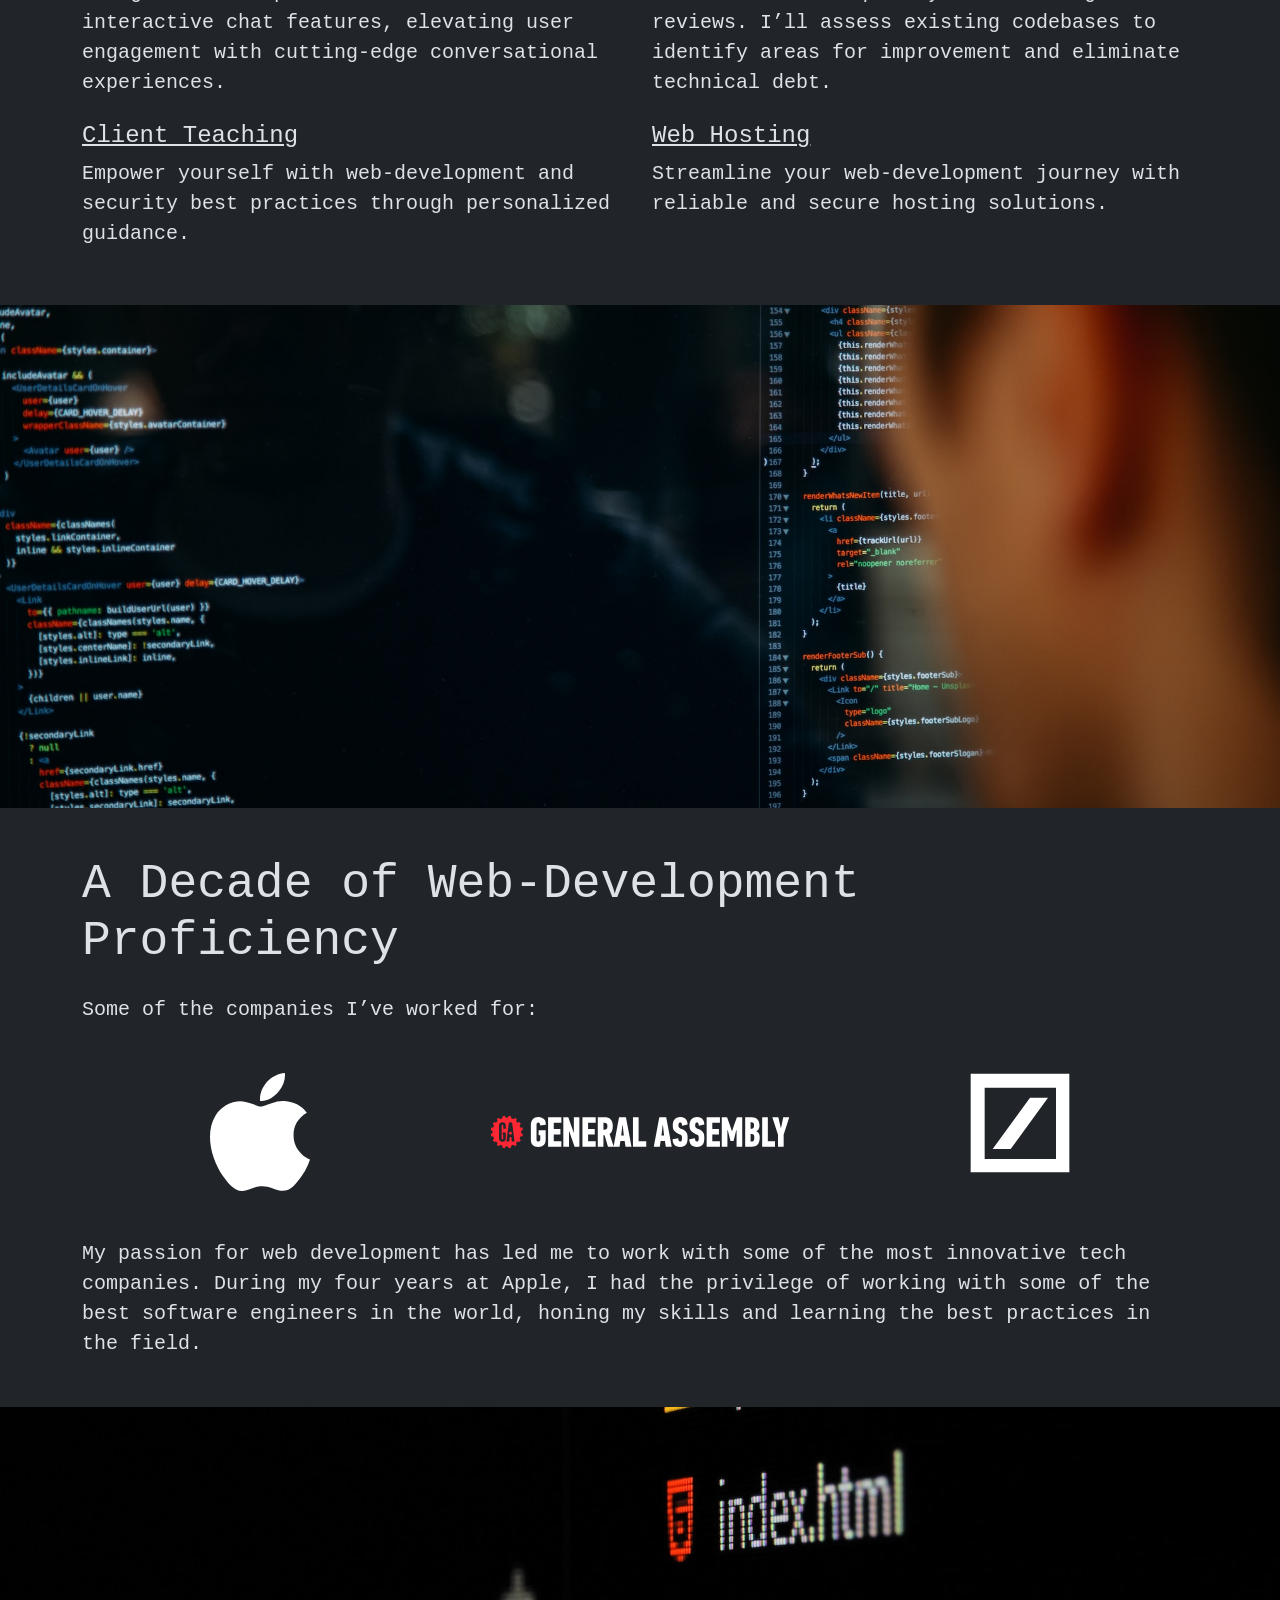
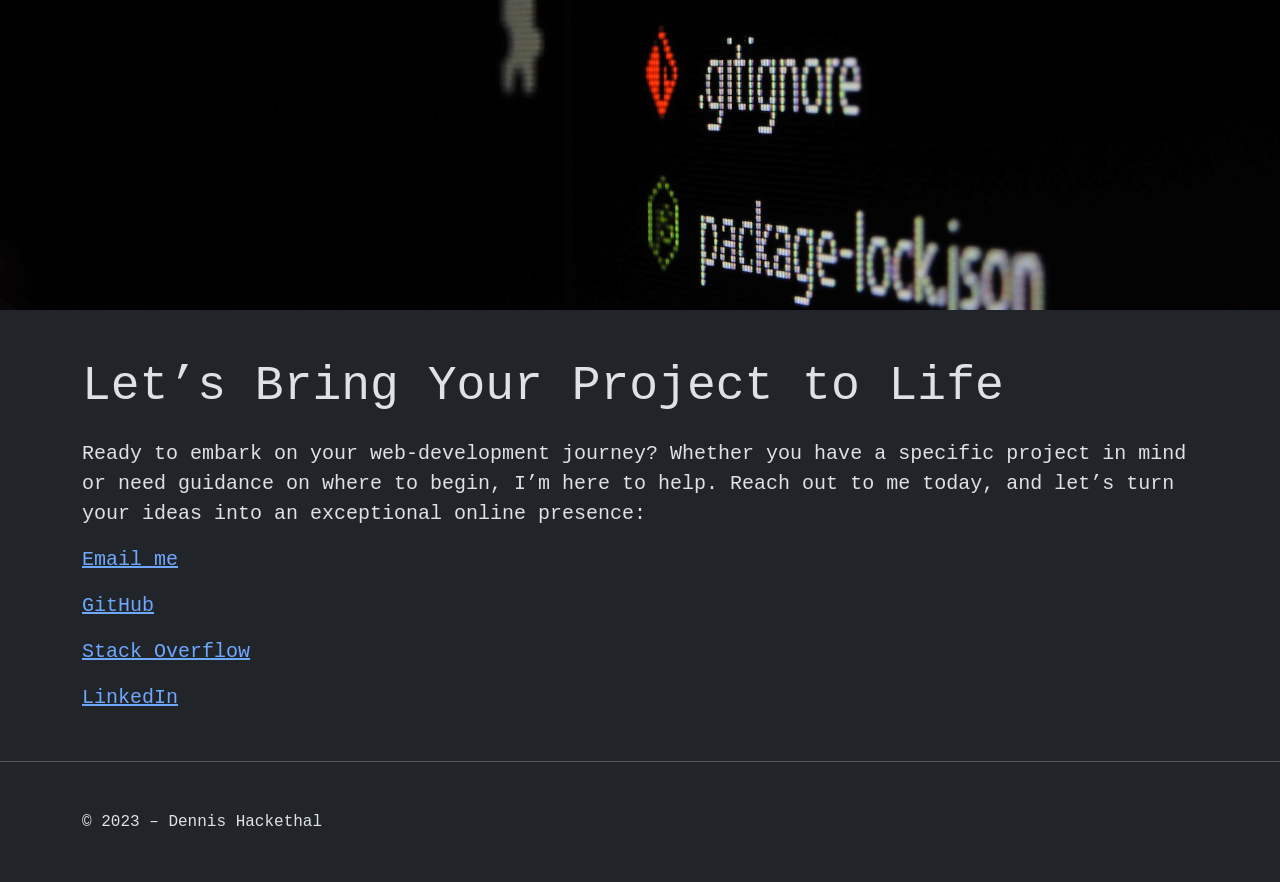
==== commit 3b403f52: "Improve copy" ====
--- a/index.html
+++ b/index.html
@@ -6,12 +6,18 @@
   <title>Dennis Hackethal Engineering</title>
   <link href="./bootstrap-5.3.1.min.css" rel="stylesheet">
   <link rel="stylesheet" type="text/css" href="./styles.css">
+
+  <!-- Favicon -->
+  <link rel="apple-touch-icon" sizes="180x180" href="./images/favicon/apple-touch-icon.png">
+  <link rel="icon" type="image/png" sizes="32x32" href="./images/favicon/favicon-32x32.png">
+  <link rel="icon" type="image/png" sizes="16x16" href="./images/favicon/favicon-16x16.png">
+  <link rel="manifest" href="./images/favicon/site.webmanifest">
 </head>
 <body class="font-monospace">
-  <nav class="navbar navbar-expand-lg bg-body-tertiary">
+  <nav class="d-none d-sm-block navbar navbar-expand-lg bg-body-tertiary">
     <div class="container">
       <a class="navbar-brand fs-6 fw-bold" href="#home">
-        <img src="./images/logo.svg" width="50" height="50">
+        <img src="./images/logo.svg" width="50" height="50" alt="Dennis Hackethal Engineering logo">
         { Dennis Hackethal Engineering }
       </a>
       <div class="collapse navbar-collapse">
@@ -30,8 +36,14 @@
     </div>
   </nav>
 
+  <div class="d-sm-none fs-1 fw-bold my-4 text-center">
+    <img src="./images/logo.svg" width="100" height="100" alt="Dennis Hackethal Engineering logo" class="d-block mx-auto mb-4">
+    { Dennis Hackethal Engineering }
+    <hr class="my-4">
+  </div>
+
   <div id="home" class="container">
-    <h1 class="display-3 my-5">I make websites, big and small.</h1>
+    <h1 class="display-3 my-4 my-sm-5">I make websites, big and small.</h1>
     <p class="lead">Hi, I’m Dennis Hackethal.</p>
     <p class="lead">I’m a software engineer with a passion for creating stunning websites that deliver exceptional user experiences.</p>
   </div>
@@ -101,7 +113,7 @@
       </div>
     </div>
 
-    <p class="lead">My passion for web development has led me to work with some of the most innovative tech companies - including Apple. During my four years at Apple, I had the privilege of working with some of the best software engineers in the world, honing my skills and learning the best practices in the field.</p>
+    <p class="lead">My passion for web development has led me to work with some of the most innovative tech companies. During my four years at Apple, I had the privilege of working with some of the best software engineers in the world, honing my skills and learning the best practices in the field.</p>
   </div>
 
   <div class="container-fluid ratio my-5 banner-container">
